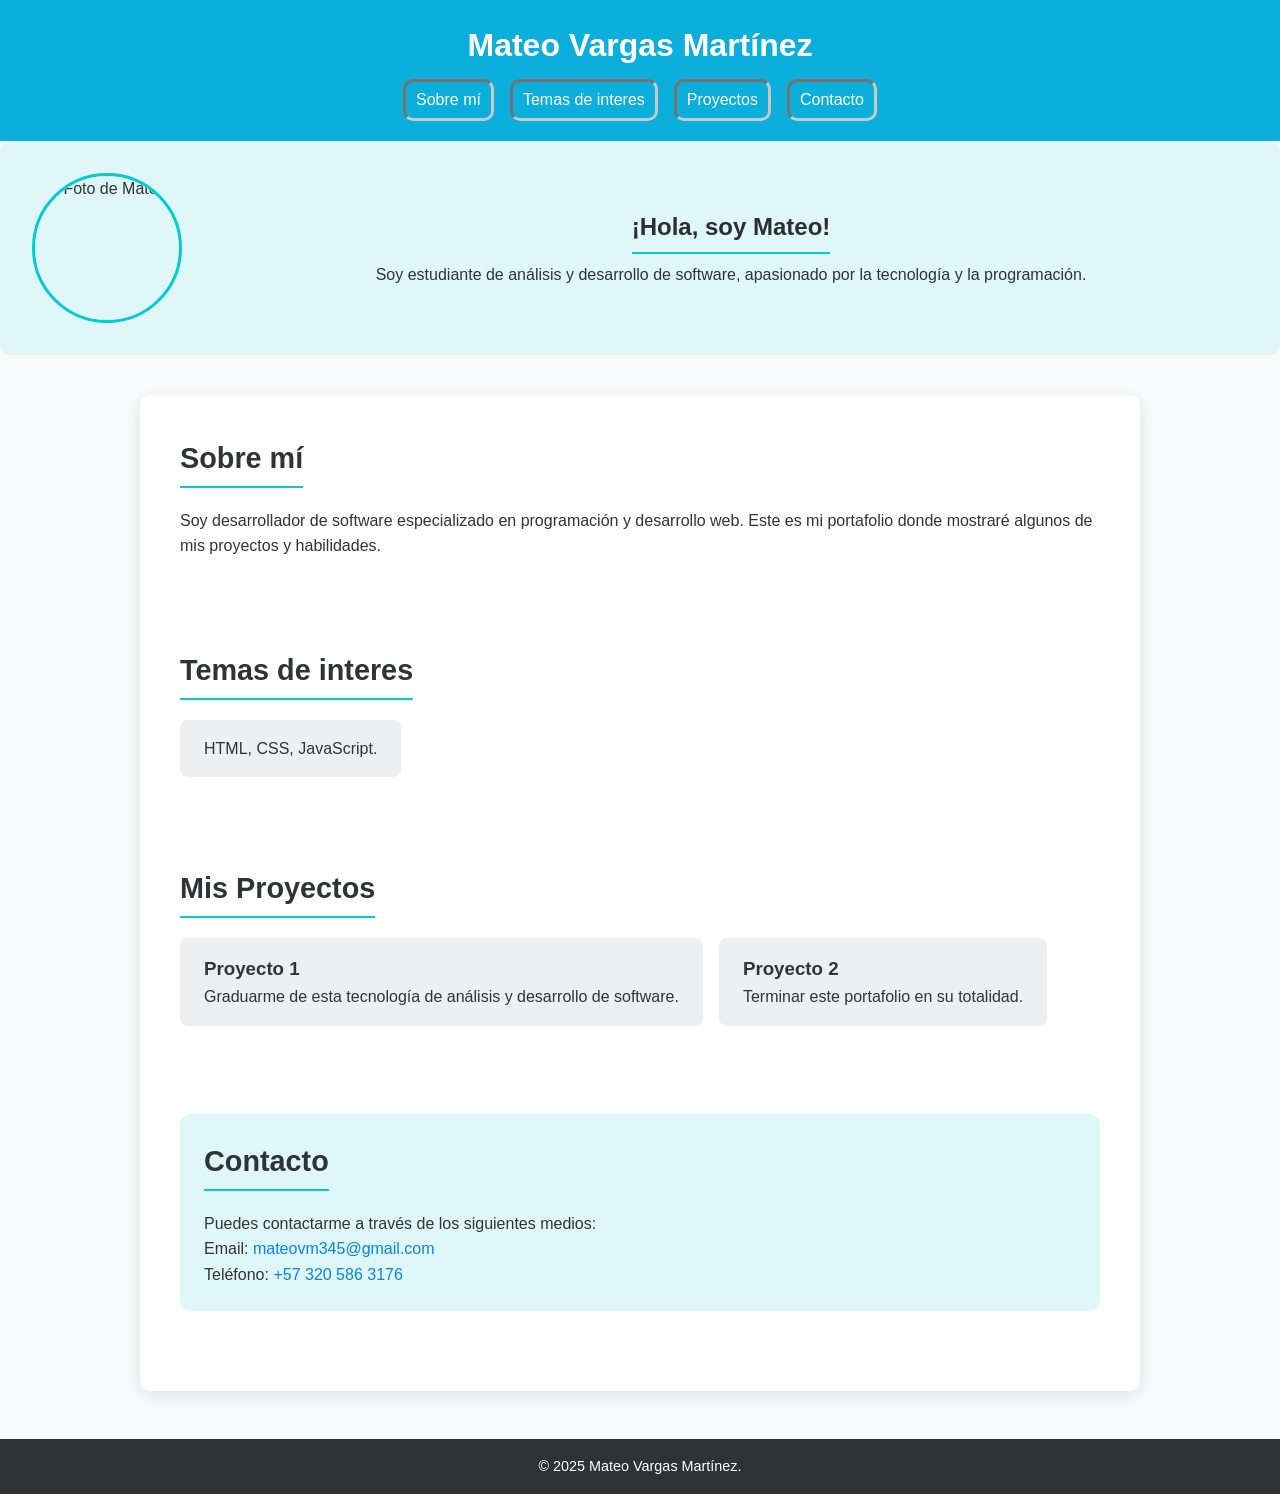
==== index.html @ a276bc29 "Se reconfigura el proyecto" ====
<!DOCTYPE html>
<html lang="es">
<head>
    <meta charset="UTF-8">
    <meta name="viewport" content="width=device-width, initial-scale=1.0">
    <title>Portafolio | Mateo Vargas Martínez</title>
    <link rel="stylesheet" href="src/css/styles18.css">
</head>
<body>
    <header>
        <h1> Mateo Vargas Martínez</h1>
        <nav>
            <a href="#sobre-mi">Sobre mí</a>
            <a href="#Temas-de-interes">Temas de interes</a>
            <a href="#proyectos">Proyectos</a>
            <a href="#contacto">Contacto</a>
        </nav>
    </header>

  
    <section class="presentacion">
        <img src="tu-foto.jpg" alt="Foto de Mateo" />
        <div class="texto">
            <h2>¡Hola, soy Mateo!</h2>
            <p>Soy estudiante de análisis y desarrollo de software, apasionado por la tecnología y la programación.</p>
        </div>
    </section>

    <main>
        <section id="sobre-mi">
            <h2>Sobre mí</h2>
            <p>Soy desarrollador de software especializado en programación y desarrollo web. Este es mi portafolio donde mostraré algunos de mis proyectos y habilidades.</p>
        </section>

        <section id="Temas de interes">
            <h2>Temas de interes</h2>
            <ul>
                <li>
                    <p>HTML, CSS, JavaScript.</p>
                </li>
            </ul>
        </section>

        <section id="Mis Proyectos">
            <h2>Mis Proyectos</h2>
            <ul>
                <li>
                    <h3>Proyecto 1</h3>
                    <p>Graduarme de esta tecnología de análisis y desarrollo de software.</p>
                </li>
                <li>
                    <h3>Proyecto 2</h3>
                    <p>Terminar este portafolio en su totalidad.</p>
                </li>
            </ul>
        </section>

        <section id="contacto">
            <h2>Contacto</h2>
            <p>Puedes contactarme a través de los siguientes medios:</p>
            <p>Email: <a href="mailto:mateovm345@gmail.com">mateovm345@gmail.com</a></p>
            <p>Teléfono: <a href="tel:+573205863176">+57 320 586 3176</a></p>
        </section>
    </main>

    <footer>
        <p>&copy; 2025 Mateo Vargas Martínez.</p>
    </footer>
</body>
---- src/css/styles18.css ----
* {
  margin: 0;
  padding: 0;
  box-sizing: border-box;
  scroll-behavior: smooth;
}

html {
  font-size: 16px; 
}

body {
  font-family: "Poppins", Arial, sans-serif;
  background-color: #f9fafc;
  color: #333;
  line-height: 1.6;
}

header {
  background-color: #0caedb;
  color: #fff;
  padding: 1.25rem 0; 
  text-align: center;
  position: sticky;
  top: 0;
  z-index: 100;
}

header h1 {
  font-size: 2rem;
  margin-bottom: 0.5rem;
}

nav {
  display: flex;
  justify-content: center;
  flex-wrap: wrap;
  gap: 1rem;
  margin-top: 0.5rem;
}

nav a {
  color: #fff;
  border: 3px inset #c7c7c7;
  border-radius: 10px;
  text-decoration: none;
  font-weight: 500;
  font-size: 1rem;
  transition: color 0.3s ease;
  padding: 5px 10px;
}

nav a:hover {
  color: #00cec9;
}

main {
  width: 90%;
  max-width: 62.5rem; 
  margin: 2.5rem auto; 
  background-color: #fff;
  padding: 2.5rem;
  border-radius: 0.625rem; 
  box-shadow: 0 0.25rem 0.9375rem rgba(0, 0, 0, 0.1);
  display: flex;
  flex-direction: column;
  gap: 3rem;
}

section {
  margin-bottom: 2.5rem;
}

h2 {
  color: #2d3436;
  font-size: 1.8rem;
  border-bottom: 0.125rem solid #06cad1;
  display: inline-block;
  padding-bottom: 0.3rem;
  margin-bottom: 1.25rem;
}


.presentacion {
  display: flex;
  flex-wrap: wrap;
  align-items: center;
  justify-content: center;
  gap: 2rem;
  background-color: #e0f7fa;
  padding: 2rem;
  border-radius: 0.625rem;
  text-align: center;
  transition: transform 0.3s ease;
}

.presentacion img {
  width: 9.375rem;
  height: 9.375rem;
  border-radius: 50%;
  object-fit: cover;
  border: 3px solid #06cad1;
}

.presentacion .texto {
  flex: 1 1 18.75rem; 
  text-align: center;
}

.presentacion h2 {
  font-size: 1.5rem;
  color: #2c2e30;
  margin-bottom: 0.5rem;
justify-content: center;
}

.presentacion p {
  font-size: 1rem;
  color: #2d3436;
}


.flex-container {
  display: flex;
  flex-wrap: wrap;
  justify-content: center;
  gap: 1.5rem;
}

.flex-item {
  background-color: #ecf0f1;
  padding: 1.25rem;
  border-radius: 0.5rem;
  flex: 1 1 15.625rem; 
  box-shadow: 0 0.125rem 0.3125rem rgba(0, 0, 0, 0.05);
  transition: transform 0.3s ease, box-shadow 0.3s ease;
}

.flex-item:hover {
  transform: translateY(-0.3rem);
  box-shadow: 0 0.25rem 0.75rem rgba(0, 0, 0, 0.15);
}

.flex-item h3 {
  color: #0984e3;
  margin-bottom: 0.625rem;
  font-size: 1.2rem;
}

.flex-item a {
  display: inline-block;
  background-color: #0984e3;
  color: #fff;
  padding: 0.5rem 1rem;
  border-radius: 0.3125rem;
  text-decoration: none;
  transition: background-color 0.3s ease;
  font-size: 0.95rem;
}

.flex-item a:hover {
  background-color: #74b9ff;
}

ul {
  list-style: none;
  display: flex;
  flex-wrap: wrap;
  gap: 1rem;
}

li {
  background-color: #ecf0f1;
  padding: 1rem 1.5rem;
  border-radius: 0.5rem;
  transition: transform 0.3s ease, box-shadow 0.3s ease;
}

li:hover {
  transform: translateY(-0.25rem);
  box-shadow: 0 0.1875rem 0.625rem rgba(0, 0, 0, 0.1);
}

#contacto {
  background-color: #e0f7fa;
  padding: 1.5rem;
  border-radius: 0.625rem;
  font-size: 1rem;
}

#contacto a {
  color: #0984e3;
  text-decoration: none;
}

#contacto a:hover {
  text-decoration: underline;
}

footer {
  background-color: #2d3436;
  color: #fff;
  text-align: center;
  padding: 1rem 0;
  font-size: 0.9rem;
  margin-top: 3rem;
}


@media (max-width: 48rem) { 
  header h1 {
    font-size: 1.5rem;
  }

  nav {
    flex-direction: column;
  }

  main {
    padding: 1.5rem;
  }

  h2 {
    font-size: 1.5rem;
  }

  .presentacion {
    flex-direction: column;
    text-align: center;
  }

  .flex-container {
    flex-direction: column;
  }
}
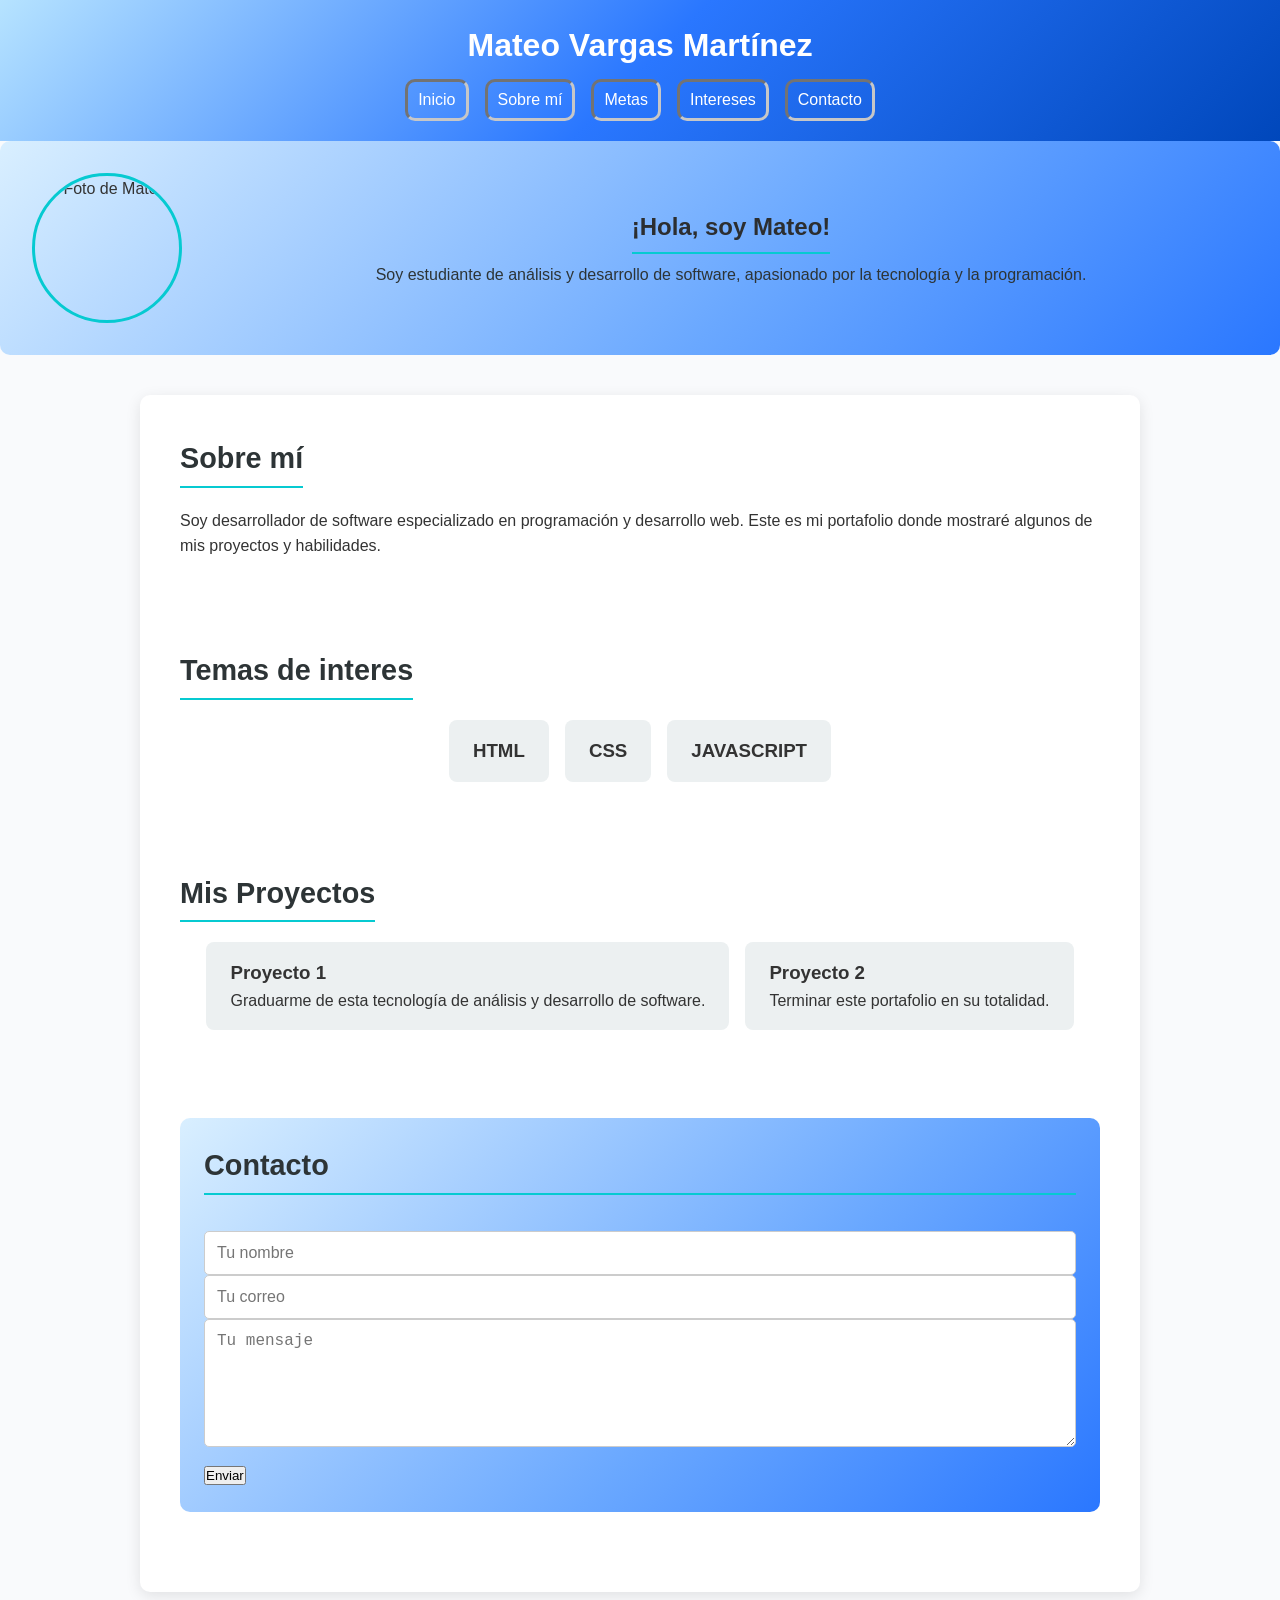
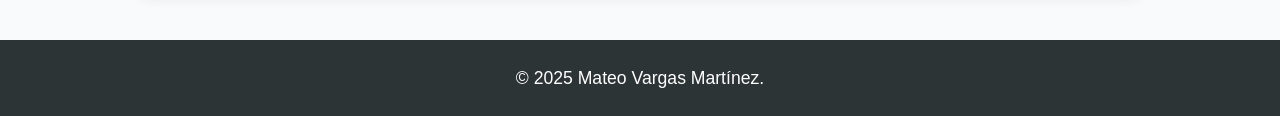
==== commit 4eaa8039: "repositorio" ====
--- a/index.html
+++ b/index.html
@@ -4,17 +4,22 @@
     <meta charset="UTF-8">
     <meta name="viewport" content="width=device-width, initial-scale=1.0">
     <title>Portafolio | Mateo Vargas Martínez</title>
-    <link rel="stylesheet" href="src/css/styles18.css">
+    <link rel="stylesheet" href="src/css/styles.css">
 </head>
 <body>
     <header>
         <h1> Mateo Vargas Martínez</h1>
         <nav>
-            <a href="#sobre-mi">Sobre mí</a>
-            <a href="#Temas-de-interes">Temas de interes</a>
-            <a href="#proyectos">Proyectos</a>
-            <a href="#contacto">Contacto</a>
-        </nav>
+    <input type="checkbox" id="menu-toggle">
+    <label for="menu-toggle" class="hamburger">☰</label>
+    <div class="nav-links">
+      <a href="#inicio">Inicio</a>
+      <a href="#sobre">Sobre mí</a>
+      <a href="#metas">Metas</a>
+      <a href="#intereses">Intereses</a>
+      <a href="#contacto">Contacto</a>
+    </div>
+  </nav>
     </header>
 
   
@@ -36,7 +41,13 @@
             <h2>Temas de interes</h2>
             <ul>
                 <li>
-                    <p>HTML, CSS, JavaScript.</p>
+                    <h3>HTML</h3>
+                </li>
+                <li>
+                    <h3>CSS</h3>
+                </li>
+                <li>
+                    <h3>JAVASCRIPT</h3>
                 </li>
             </ul>
         </section>
@@ -55,15 +66,20 @@
             </ul>
         </section>
 
-        <section id="contacto">
-            <h2>Contacto</h2>
-            <p>Puedes contactarme a través de los siguientes medios:</p>
-            <p>Email: <a href="mailto:mateovm345@gmail.com">mateovm345@gmail.com</a></p>
-            <p>Teléfono: <a href="tel:+573205863176">+57 320 586 3176</a></p>
-        </section>
+       <section id="contacto">
+    <h2>Contacto</h2>
+    <form onsubmit="event.preventDefault(); alert('Mensaje enviado');">
+      <input type="text" placeholder="Tu nombre" required />
+      <input type="email" placeholder="Tu correo" required />
+      <textarea rows="4" placeholder="Tu mensaje" required></textarea>
+      <button type="submit">Enviar</button>
+    </form>
+  </section>
     </main>
 
     <footer>
         <p>&copy; 2025 Mateo Vargas Martínez.</p>
     </footer>
+
+    <script src="src/js/main.js"></script>
 </body>
--- a/src/css/styles.css
+++ b/src/css/styles.css
@@ -0,0 +1,394 @@
+* {
+  margin: 0;
+  padding: 0;
+  box-sizing: border-box;
+  scroll-behavior: smooth;
+}
+
+html { 
+  font-size: 16px;
+}
+
+body {
+  font-family: "Poppins", Arial, sans-serif;
+  background-color: #f9fafc;
+  color: #333;
+  line-height: 1.6;
+}
+
+header {
+  background: linear-gradient(135deg, #b6e3ff 0%, #2a77ff 50%, #0047bb 100%);
+  color: #fff;
+  padding: 1.25rem 0;
+  text-align: center;
+  position: sticky;
+  top: 0;
+  z-index: 100;
+}
+
+header h1 {
+  font-size: 2rem;
+  margin-bottom: 0.5rem;
+}
+
+nav {
+  display: flex;
+  justify-content: center;
+  flex-wrap: wrap;
+  gap: 1rem;
+  margin-top: 0.5rem;
+}
+
+nav a {
+  color: #fff;
+  border: 3px inset #c7c7c7;
+  border-radius: 10px;
+  text-decoration: none;
+  font-weight: 500;
+  font-size: 1rem;
+  padding: 5px 10px;
+  transition: transform 0.3s ease, box-shadow 0.3s ease, color 0.3s ease;
+}
+
+nav a:hover {
+  color: #00cec9;
+  transform: translateY(-5px);
+  box-shadow: 0px 6px 12px rgba(0, 0, 0, 0.25);
+}
+
+main {
+  width: 90%;
+  max-width: 62.5rem;
+  margin: 2.5rem auto;
+  background-color: #fff;
+  padding: 2.5rem;
+  border-radius: 0.625rem;
+  box-shadow: 0 0.25rem 0.9375rem rgba(0, 0, 0, 0.1);
+  display: flex;
+  flex-direction: column;
+  gap: 3rem;
+}
+
+section {
+  margin-bottom: 2.5rem;
+}
+
+h2 {
+  color: #2d3436;
+  font-size: 1.8rem;
+  border-bottom: 0.125rem solid #06cad1;
+  display: inline-block;
+  padding-bottom: 0.3rem;
+  margin-bottom: 1.25rem;
+}
+
+.presentacion {
+  display: flex;
+  flex-wrap: wrap;
+  align-items: center;
+  justify-content: center;
+  gap: 2rem;
+  background: linear-gradient(135deg, #d9efff 0%, #6aa8ff 60%, #2a77ff 100%);
+  padding: 2rem;
+  border-radius: 0.625rem;
+  text-align: center;
+  transition: transform 0.3s ease;
+}
+
+.presentacion img {
+  width: 9.375rem;
+  height: 9.375rem;
+  border-radius: 50%;
+  object-fit: cover;
+  border: 3px solid #06cad1;
+}
+
+.presentacion .texto {
+  flex: 1 1 18.75rem;
+  text-align: center;
+}
+
+.presentacion h2 {
+  font-size: 1.5rem;
+  color: #2c2e30;
+  margin-bottom: 0.5rem;
+  justify-content: center;
+}
+
+.presentacion p {
+  font-size: 1rem;
+  color: #2d3436;
+}
+
+.flex-container {
+  display: flex;
+  flex-wrap: wrap;
+  justify-content: center;
+  gap: 1.5rem;
+}
+
+.flex-item {
+  background-color: #ecf0f1;
+  padding: 1.25rem;
+  border-radius: 0.5rem;
+  flex: 1 1 15.625rem;
+  box-shadow: 0 0.125rem 0.3125rem rgba(0, 0, 0, 0.05);
+  transition: transform 0.3s ease, box-shadow 0.3s ease;
+}
+
+.flex-item:hover {
+  transform: translateY(-0.3rem);
+  box-shadow: 0 0.25rem 0.75rem rgba(0, 0, 0, 0.15);
+}
+
+.flex-item h3 {
+  color: #0984e3;
+  margin-bottom: 0.625rem;
+  font-size: 1.2rem;
+}
+
+.flex-item a {
+  display: inline-block;
+  background-color: #0984e3;
+  color: #fff;
+  padding: 0.5rem 1rem;
+  border-radius: 0.3125rem;
+  text-decoration: none;
+  transition: background-color 0.3s ease;
+  font-size: 0.95rem;
+}
+
+.flex-item a:hover {
+  background-color: #74b9ff;
+}
+
+ul {
+  list-style: none;
+  display: flex;
+  flex-wrap: wrap;
+  gap: 1rem;
+  justify-content: center;
+}
+
+li {
+  background-color: #ecf0f1;
+  padding: 1rem 1.5rem;
+  border-radius: 0.5rem;
+  transition: transform 0.3s ease, box-shadow 0.3s ease;
+}
+
+li:hover {
+  transform: translateY(-0.25rem);
+  box-shadow: 0 0.1875rem 0.625rem rgba(0, 0, 0, 0.1);
+}
+
+
+
+#contacto {
+  background: linear-gradient(135deg, #d9efff 0%, #6aa8ff 60%, #2a77ff 100%);
+  padding: 1.5rem;
+  border-radius: 0.625rem;
+  font-size: 1rem;
+  display: flex;
+  flex-direction: column;
+  gap: 1rem;
+}
+
+.contacto-inputs {
+  display: flex;
+  gap: 1rem; 
+}
+
+#contacto input[type="text"],
+#contacto input[type="email"],
+#contacto textarea {
+  width: 100%;
+  padding: 0.75rem;
+  margin-bottom: 0.5rem;
+  border: 1px solid #ccc;
+  border-radius: 5px;
+  font-size: 1rem;
+  outline: none;
+  transition: border-color 0.3s ease, box-shadow 0.3s ease;
+}
+
+#contacto input[type="text"]:focus,
+#contacto input[type="email"]:focus,
+#contacto textarea:focus {
+  border-color: #0984e3;
+  box-shadow: 0 0 5px rgba(9, 132, 227, 0.5); 
+}
+
+#contacto input[type="text"],
+#contacto input[type="email"] {
+  flex: 1; 
+  margin-bottom: 0; 
+}
+
+#contacto textarea {
+  resize: vertical;
+  min-height: 8rem;
+}
+
+#contacto input[type="submit"] {
+  background-color: #0984e3;
+  color: #fff;
+  border: none;
+  padding: 0.75rem 1.5rem;
+  border-radius: 5px;
+  cursor: pointer;
+  font-size: 1rem;
+  font-weight: 600;
+  transition: background-color 0.3s ease, transform 0.2s ease;
+  align-self: flex-start; 
+  width: auto; 
+}
+
+#contacto input[type="submit"]:hover {
+  background-color: #74b9ff;
+  transform: translateY(-2px);
+}
+
+#contacto a {
+  color: #0984e3;
+  text-decoration: none;
+}
+
+#contacto a:hover {
+  text-decoration: underline;
+}
+
+footer {
+  background-color: #2d3436;
+  color: #fff;
+  text-align: center;
+  padding: 1.5rem 0;
+  font-size: 1.1rem;
+  margin-top: 3rem;
+}
+
+#menu-toggle {
+  display: none;
+}
+
+
+.hamburger {
+  display: none;
+  font-size: 2rem;
+  cursor: pointer;
+  color: white;
+  user-select: none;
+  margin-top: 0.5rem;
+}
+
+
+.nav-links {
+  display: flex;
+  justify-content: center;
+  gap: 1rem;
+  flex-wrap: wrap;
+}
+
+
+@media screen and (max-width: 600px) {
+  .hamburger {
+    display: block; 
+  }
+
+  .nav-links {
+    display: none;        
+    flex-direction: column;
+    gap: 1rem;
+    margin-top: 1rem;
+    text-align: center;
+  }
+
+  #menu-toggle:checked + .hamburger + .nav-links {
+    display: flex;
+  }
+}
+
+@media screen and (max-width: 767px) {
+  header h1 {
+    font-size: 1.5rem;
+  }
+
+  nav a {
+    font-size: 0.9rem;
+    padding: 4px 8px;
+  }
+
+  main {
+    padding: 1.5rem;
+    gap: 2rem;
+  }
+
+  h2 {
+    font-size: 1.5rem;
+  }
+
+  .presentacion {
+    flex-direction: column;
+    padding: 1.5rem;
+  }
+
+  .presentacion img {
+    width: 7.5rem;
+    height: 7.5rem;
+  }
+
+  .presentacion .texto {
+    flex: 1 1 100%;
+  }
+
+  .flex-item {
+    flex: 1 1 100%;
+  }
+
+  ul {
+    flex-direction: column;
+    gap: 0.75rem;
+  }
+  
+  .contacto-inputs {
+    flex-direction: column; 
+  }
+
+  #contacto input[type="submit"] {
+    align-self: stretch; 
+  }
+}
+
+@media screen and (min-width: 768px) and (max-width: 1024px) {
+  header h1 {
+    font-size: 1.75rem;
+  }
+
+  nav a {
+    font-size: 0.95rem;
+    padding: 5px 10px;
+  }
+
+  main {
+    padding: 2rem;
+    gap: 2.5rem;
+  }
+
+  h2 {
+    font-size: 1.6rem;
+  }
+
+  .presentacion {
+    flex-direction: row;
+    padding: 2rem;
+  }
+
+  .presentacion img {
+    width: 8.5rem;
+    height: 8.5rem;
+  }
+
+  .flex-item {
+    flex: 1 1 45%;
+  }
+}
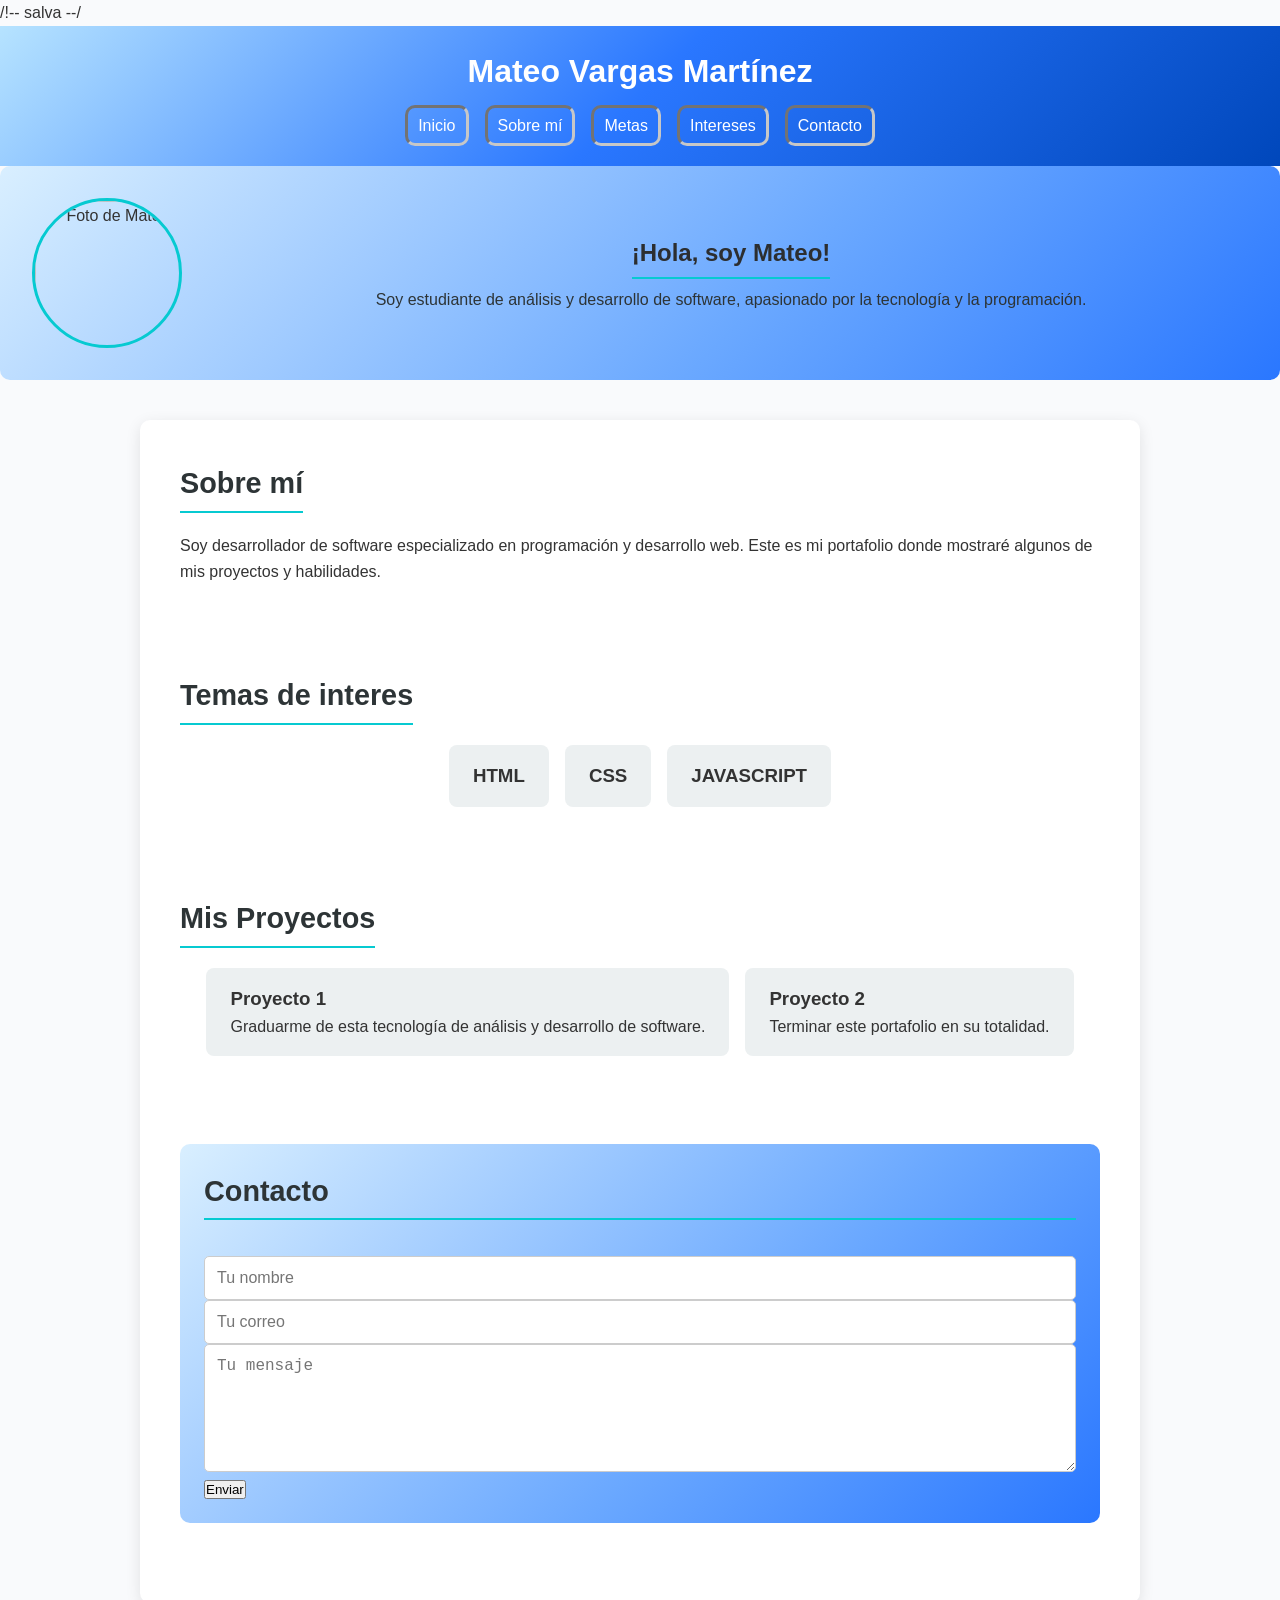
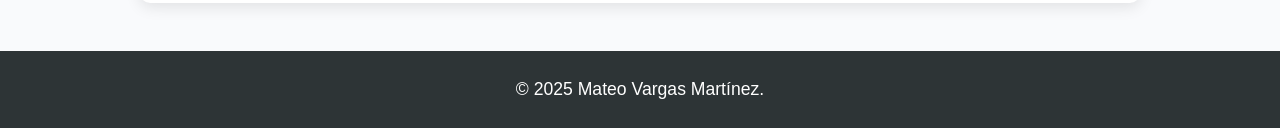
==== commit b80045bf: "guardar prueba" ====
--- a/index.html
+++ b/index.html
@@ -1,3 +1,5 @@
+/!-- salva --/
+
 <!DOCTYPE html>
 <html lang="es">
 <head>
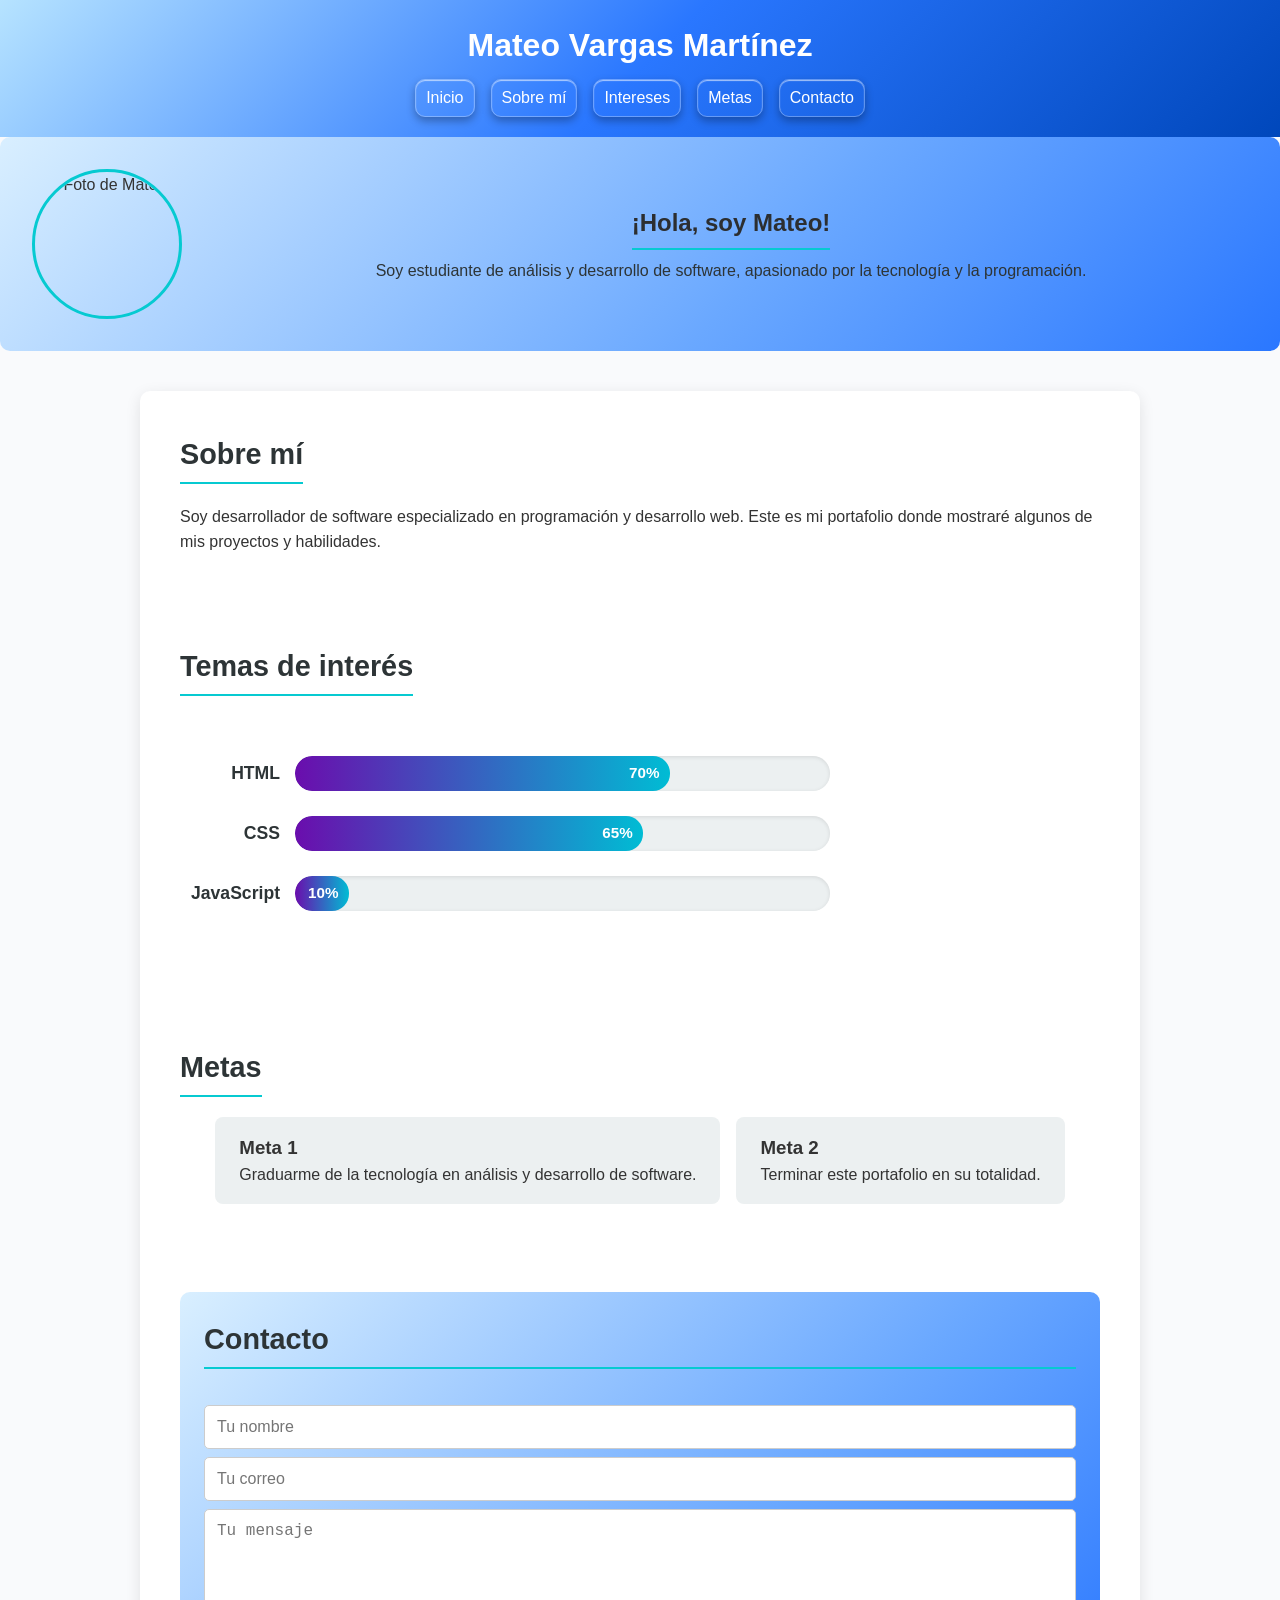
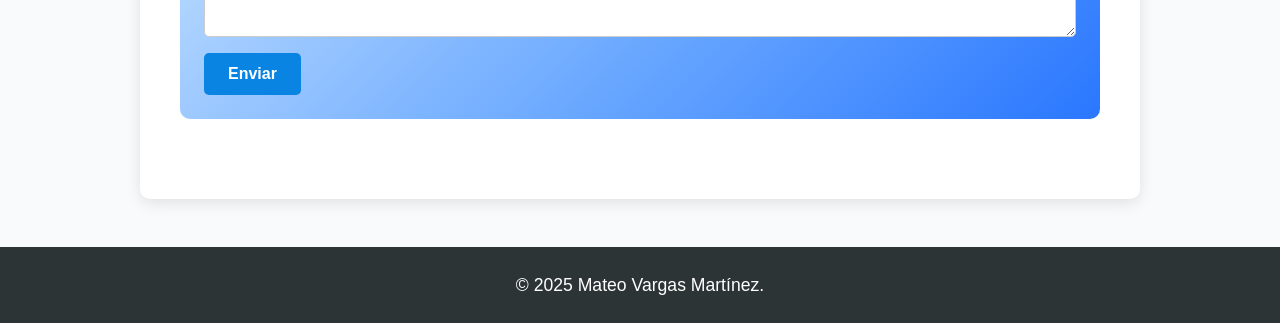
==== commit d2702919: "guardar trabajo 21 noviembre" ====
--- a/index.html
+++ b/index.html
@@ -1,5 +1,3 @@
-/!-- salva --/
-
 <!DOCTYPE html>
 <html lang="es">
 <head>
@@ -7,26 +5,33 @@
     <meta name="viewport" content="width=device-width, initial-scale=1.0">
     <title>Portafolio | Mateo Vargas Martínez</title>
     <link rel="stylesheet" href="src/css/styles.css">
+
+    <style>
+        html {
+            scroll-behavior: smooth;
+        }
+    </style>
 </head>
 <body>
     <header>
-        <h1> Mateo Vargas Martínez</h1>
+        <h1>Mateo Vargas Martínez</h1>
+
         <nav>
-    <input type="checkbox" id="menu-toggle">
-    <label for="menu-toggle" class="hamburger">☰</label>
-    <div class="nav-links">
-      <a href="#inicio">Inicio</a>
-      <a href="#sobre">Sobre mí</a>
-      <a href="#metas">Metas</a>
-      <a href="#intereses">Intereses</a>
-      <a href="#contacto">Contacto</a>
-    </div>
-  </nav>
+            <input type="checkbox" id="menu-toggle">
+            <label for="menu-toggle" class="hamburger">☰</label>
+
+            <div class="nav-links">
+                <a href="#inicio">Inicio</a>
+                <a href="#sobre-mi">Sobre mí</a>
+                <a href="#intereses">Intereses</a>
+                <a href="#proyectos">Metas</a>
+                <a href="#contacto">Contacto</a>
+            </div>
+        </nav>
     </header>
 
-  
-    <section class="presentacion">
-        <img src="tu-foto.jpg" alt="Foto de Mateo" />
+    <section id="inicio" class="presentacion">
+        <img src="tu-foto.jpg" alt="Foto de Mateo">
         <div class="texto">
             <h2>¡Hola, soy Mateo!</h2>
             <p>Soy estudiante de análisis y desarrollo de software, apasionado por la tecnología y la programación.</p>
@@ -36,47 +41,62 @@
     <main>
         <section id="sobre-mi">
             <h2>Sobre mí</h2>
-            <p>Soy desarrollador de software especializado en programación y desarrollo web. Este es mi portafolio donde mostraré algunos de mis proyectos y habilidades.</p>
+            <p>
+                Soy desarrollador de software especializado en programación y desarrollo web.
+                Este es mi portafolio donde mostraré algunos de mis proyectos y habilidades.
+            </p>
         </section>
 
-        <section id="Temas de interes">
-            <h2>Temas de interes</h2>
+        <section id="intereses">
+            <h2>Temas de interés</h2>
+
+            <div class="diagrama-habilidades">
+                <div class="habilidad">
+                    <span class="etiqueta">HTML</span>
+                    <div class="barra-contenedor">
+                        <div class="barra" style="--porcentaje: 70%;">70%</div>
+                    </div>
+                </div>
+
+                <div class="habilidad">
+                    <span class="etiqueta">CSS</span>
+                    <div class="barra-contenedor">
+                        <div class="barra" style="--porcentaje: 65%;">65%</div>
+                    </div>
+                </div>
+
+                <div class="habilidad">
+                    <span class="etiqueta">JavaScript</span>
+                    <div class="barra-contenedor">
+                        <div class="barra" style="--porcentaje: 10%;">10%</div>
+                    </div>
+                </div>
+            </div>
+        </section>
+
+        <section id="proyectos">
+            <h2>Metas</h2>
             <ul>
                 <li>
-                    <h3>HTML</h3>
+                    <h3>Meta 1</h3>
+                    <p>Graduarme de la tecnología en análisis y desarrollo de software.</p>
                 </li>
                 <li>
-                    <h3>CSS</h3>
-                </li>
-                <li>
-                    <h3>JAVASCRIPT</h3>
-                </li>
-            </ul>
-        </section>
-
-        <section id="Mis Proyectos">
-            <h2>Mis Proyectos</h2>
-            <ul>
-                <li>
-                    <h3>Proyecto 1</h3>
-                    <p>Graduarme de esta tecnología de análisis y desarrollo de software.</p>
-                </li>
-                <li>
-                    <h3>Proyecto 2</h3>
+                    <h3>Meta 2</h3>
                     <p>Terminar este portafolio en su totalidad.</p>
                 </li>
             </ul>
         </section>
 
-       <section id="contacto">
-    <h2>Contacto</h2>
-    <form onsubmit="event.preventDefault(); alert('Mensaje enviado');">
-      <input type="text" placeholder="Tu nombre" required />
-      <input type="email" placeholder="Tu correo" required />
-      <textarea rows="4" placeholder="Tu mensaje" required></textarea>
-      <button type="submit">Enviar</button>
-    </form>
-  </section>
+        <section id="contacto">
+            <h2>Contacto</h2>
+            <form onsubmit="event.preventDefault(); alert('Mensaje enviado');">
+                <input type="text" placeholder="Tu nombre" required>
+                <input type="email" placeholder="Tu correo" required>
+                <textarea rows="4" placeholder="Tu mensaje" required></textarea>
+                <button type="submit">Enviar</button>
+            </form>
+        </section>
     </main>
 
     <footer>
@@ -85,3 +105,4 @@
 
     <script src="src/js/main.js"></script>
 </body>
+</html>
--- a/src/css/styles.css
+++ b/src/css/styles.css
@@ -1,394 +1,434 @@
 * {
-  margin: 0;
-  padding: 0;
-  box-sizing: border-box;
-  scroll-behavior: smooth;
-}
-
-html { 
-  font-size: 16px;
+    margin: 0;
+    padding: 0;
+    box-sizing: border-box;
+    scroll-behavior: smooth;
+}
+
+html {
+    font-size: 16px;
 }
 
 body {
-  font-family: "Poppins", Arial, sans-serif;
-  background-color: #f9fafc;
-  color: #333;
-  line-height: 1.6;
+    font-family: "Poppins", Arial, sans-serif;
+    background-color: #f9fafc;
+    color: #333;
+    line-height: 1.6;
 }
 
 header {
-  background: linear-gradient(135deg, #b6e3ff 0%, #2a77ff 50%, #0047bb 100%);
-  color: #fff;
-  padding: 1.25rem 0;
-  text-align: center;
-  position: sticky;
-  top: 0;
-  z-index: 100;
+    background: linear-gradient(135deg, #b6e3ff 0%, #2a77ff 50%, #0047bb 100%);
+    color: #fff;
+    padding: 1.25rem 0;
+    text-align: center;
+    position: sticky;
+    top: 0;
+    z-index: 100;
 }
 
 header h1 {
-  font-size: 2rem;
-  margin-bottom: 0.5rem;
+    font-size: 2rem;
+    margin-bottom: 0.5rem;
 }
 
 nav {
-  display: flex;
-  justify-content: center;
-  flex-wrap: wrap;
-  gap: 1rem;
-  margin-top: 0.5rem;
-}
-
+    display: flex;
+    justify-content: center;
+    flex-wrap: wrap;
+    gap: 1rem;
+    margin-top: 0.5rem;
+}
+
+/* 🚀 CAMBIO: Aumentar el relieve y brillo de los botones */
 nav a {
-  color: #fff;
-  border: 3px inset #c7c7c7;
-  border-radius: 10px;
-  text-decoration: none;
-  font-weight: 500;
-  font-size: 1rem;
-  padding: 5px 10px;
-  transition: transform 0.3s ease, box-shadow 0.3s ease, color 0.3s ease;
-}
-
+    color: #fff;
+    border: 1px solid rgba(255, 255, 255, 0.3);
+    box-shadow: 0 4px 8px rgba(0, 0, 0, 0.3),
+                inset 0 1px 1px rgba(255, 255, 255, 0.6);
+    border-radius: 10px;
+    text-decoration: none;
+    font-weight: 500;
+    font-size: 1rem;
+    padding: 5px 10px;
+    transition: transform 0.3s ease, box-shadow 0.3s ease, color 0.3s ease;
+}
+
+/* 🚀 CAMBIO: Mejorar el efecto al pasar el cursor */
 nav a:hover {
-  color: #00cec9;
-  transform: translateY(-5px);
-  box-shadow: 0px 6px 12px rgba(0, 0, 0, 0.25);
+    color: #b6e3ff;
+    transform: translateY(-7px);
+    box-shadow: 0px 8px 16px rgba(0, 0, 0, 0.4),
+                inset 0 1px 1px rgba(255, 255, 255, 0.8);
 }
 
 main {
-  width: 90%;
-  max-width: 62.5rem;
-  margin: 2.5rem auto;
-  background-color: #fff;
-  padding: 2.5rem;
-  border-radius: 0.625rem;
-  box-shadow: 0 0.25rem 0.9375rem rgba(0, 0, 0, 0.1);
-  display: flex;
-  flex-direction: column;
-  gap: 3rem;
+    width: 90%;
+    max-width: 62.5rem;
+    margin: 2.5rem auto;
+    background-color: #fff;
+    padding: 2.5rem;
+    border-radius: 0.625rem;
+    box-shadow: 0 0.25rem 0.9375rem rgba(0, 0, 0, 0.1);
+    display: flex;
+    flex-direction: column;
+    gap: 3rem;
 }
 
 section {
-  margin-bottom: 2.5rem;
+    margin-bottom: 2.5rem;
+    scroll-margin-top: 170px;
 }
 
 h2 {
-  color: #2d3436;
-  font-size: 1.8rem;
-  border-bottom: 0.125rem solid #06cad1;
-  display: inline-block;
-  padding-bottom: 0.3rem;
-  margin-bottom: 1.25rem;
+    color: #2d3436;
+    font-size: 1.8rem;
+    border-bottom: 0.125rem solid #06cad1;
+    display: inline-block;
+    padding-bottom: 0.3rem;
+    margin-bottom: 1.25rem;
 }
 
 .presentacion {
-  display: flex;
-  flex-wrap: wrap;
-  align-items: center;
-  justify-content: center;
-  gap: 2rem;
-  background: linear-gradient(135deg, #d9efff 0%, #6aa8ff 60%, #2a77ff 100%);
-  padding: 2rem;
-  border-radius: 0.625rem;
-  text-align: center;
-  transition: transform 0.3s ease;
+    display: flex;
+    flex-wrap: wrap;
+    align-items: center;
+    justify-content: center;
+    gap: 2rem;
+    background: linear-gradient(135deg, #d9efff 0%, #6aa8ff 60%, #2a77ff 100%);
+    padding: 2rem;
+    border-radius: 0.625rem;
+    text-align: center;
+    transition: transform 0.3s ease;
 }
 
 .presentacion img {
-  width: 9.375rem;
-  height: 9.375rem;
-  border-radius: 50%;
-  object-fit: cover;
-  border: 3px solid #06cad1;
+    width: 9.375rem;
+    height: 9.375rem;
+    border-radius: 50%;
+    object-fit: cover;
+    border: 3px solid #06cad1;
 }
 
 .presentacion .texto {
-  flex: 1 1 18.75rem;
-  text-align: center;
+    flex: 1 1 18.75rem;
+    text-align: center;
 }
 
 .presentacion h2 {
-  font-size: 1.5rem;
-  color: #2c2e30;
-  margin-bottom: 0.5rem;
-  justify-content: center;
+    font-size: 1.5rem;
+    color: #2c2e30;
+    margin-bottom: 0.5rem;
+    justify-content: center;
 }
 
 .presentacion p {
-  font-size: 1rem;
-  color: #2d3436;
+    font-size: 1rem;
+    color: #2d3436;
 }
 
 .flex-container {
-  display: flex;
-  flex-wrap: wrap;
-  justify-content: center;
-  gap: 1.5rem;
+    display: flex;
+    flex-wrap: wrap;
+    justify-content: center;
+    gap: 1.5rem;
 }
 
 .flex-item {
-  background-color: #ecf0f1;
-  padding: 1.25rem;
-  border-radius: 0.5rem;
-  flex: 1 1 15.625rem;
-  box-shadow: 0 0.125rem 0.3125rem rgba(0, 0, 0, 0.05);
-  transition: transform 0.3s ease, box-shadow 0.3s ease;
+    background-color: #ecf0f1;
+    padding: 1.25rem;
+    border-radius: 0.5rem;
+    flex: 1 1 15.625rem;
+    box-shadow: 0 0.125rem 0.3125rem rgba(0, 0, 0, 0.05);
+    transition: transform 0.3s ease, box-shadow 0.3s ease;
 }
 
 .flex-item:hover {
-  transform: translateY(-0.3rem);
-  box-shadow: 0 0.25rem 0.75rem rgba(0, 0, 0, 0.15);
+    transform: translateY(-0.3rem);
+    box-shadow: 0 0.25rem 0.75rem rgba(0, 0, 0, 0.15);
 }
 
 .flex-item h3 {
-  color: #0984e3;
-  margin-bottom: 0.625rem;
-  font-size: 1.2rem;
-}
-
-.flex-item a {
-  display: inline-block;
-  background-color: #0984e3;
-  color: #fff;
-  padding: 0.5rem 1rem;
-  border-radius: 0.3125rem;
-  text-decoration: none;
-  transition: background-color 0.3s ease;
-  font-size: 0.95rem;
-}
-
-.flex-item a:hover {
-  background-color: #74b9ff;
-}
-
+    color: #0984e3;
+    margin-bottom: 0.625rem;
+    font-size: 1.2rem;
+}
+
+/* Lista original */
 ul {
-  list-style: none;
-  display: flex;
-  flex-wrap: wrap;
-  gap: 1rem;
-  justify-content: center;
+    list-style: none;
+    display: flex;
+    flex-wrap: wrap;
+    gap: 1rem;
+    justify-content: center;
 }
 
 li {
-  background-color: #ecf0f1;
-  padding: 1rem 1.5rem;
-  border-radius: 0.5rem;
-  transition: transform 0.3s ease, box-shadow 0.3s ease;
+    background-color: #ecf0f1;
+    padding: 1rem 1.5rem;
+    border-radius: 0.5rem;
+    transition: transform 0.3s ease, box-shadow 0.3s ease;
 }
 
 li:hover {
-  transform: translateY(-0.25rem);
-  box-shadow: 0 0.1875rem 0.625rem rgba(0, 0, 0, 0.1);
-}
-
-
+    transform: translateY(-0.25rem);
+    box-shadow: 0 0.1875rem 0.625rem rgba(0, 0, 0, 0.1);
+}
+
+/* Lista intereses */
+#intereses ul {
+    display: block;
+    gap: 0;
+}
+
+#intereses li {
+    background-color: transparent;
+    padding: 0;
+    box-shadow: none;
+    transition: none;
+}
+
+#intereses li:hover {
+    transform: none;
+    box-shadow: none;
+}
 
 #contacto {
-  background: linear-gradient(135deg, #d9efff 0%, #6aa8ff 60%, #2a77ff 100%);
-  padding: 1.5rem;
-  border-radius: 0.625rem;
-  font-size: 1rem;
-  display: flex;
-  flex-direction: column;
-  gap: 1rem;
+    background: linear-gradient(135deg, #d9efff 0%, #6aa8ff 60%, #2a77ff 100%);
+    padding: 1.5rem;
+    border-radius: 0.625rem;
+    font-size: 1rem;
+    display: flex;
+    flex-direction: column;
+    gap: 1rem;
 }
 
 .contacto-inputs {
-  display: flex;
-  gap: 1rem; 
+    display: flex;
+    gap: 1rem;
 }
 
 #contacto input[type="text"],
 #contacto input[type="email"],
 #contacto textarea {
-  width: 100%;
-  padding: 0.75rem;
-  margin-bottom: 0.5rem;
-  border: 1px solid #ccc;
-  border-radius: 5px;
-  font-size: 1rem;
-  outline: none;
-  transition: border-color 0.3s ease, box-shadow 0.3s ease;
+    width: 100%;
+    padding: 0.75rem;
+    margin-bottom: 0.5rem;
+    border: 1px solid #ccc;
+    border-radius: 5px;
+    font-size: 1rem;
+    outline: none;
+    transition: border-color 0.3s ease, box-shadow 0.3s ease;
 }
 
 #contacto input[type="text"]:focus,
 #contacto input[type="email"]:focus,
 #contacto textarea:focus {
-  border-color: #0984e3;
-  box-shadow: 0 0 5px rgba(9, 132, 227, 0.5); 
-}
-
-#contacto input[type="text"],
-#contacto input[type="email"] {
-  flex: 1; 
-  margin-bottom: 0; 
+    border-color: #0984e3;
+    box-shadow: 0 0 5px rgba(9, 132, 227, 0.5);
 }
 
 #contacto textarea {
-  resize: vertical;
-  min-height: 8rem;
-}
-
-#contacto input[type="submit"] {
-  background-color: #0984e3;
-  color: #fff;
-  border: none;
-  padding: 0.75rem 1.5rem;
-  border-radius: 5px;
-  cursor: pointer;
-  font-size: 1rem;
-  font-weight: 600;
-  transition: background-color 0.3s ease, transform 0.2s ease;
-  align-self: flex-start; 
-  width: auto; 
-}
-
-#contacto input[type="submit"]:hover {
-  background-color: #74b9ff;
-  transform: translateY(-2px);
-}
-
-#contacto a {
-  color: #0984e3;
-  text-decoration: none;
-}
-
-#contacto a:hover {
-  text-decoration: underline;
+    resize: vertical;
+    min-height: 8rem;
+}
+
+#contacto input[type="submit"],
+#contacto button {
+    background-color: #0984e3;
+    color: #fff;
+    border: none;
+    padding: 0.75rem 1.5rem;
+    border-radius: 5px;
+    cursor: pointer;
+    font-size: 1rem;
+    font-weight: 600;
+    transition: background-color 0.3s ease, transform 0.2s ease;
+    width: auto;
+}
+
+#contacto input[type="submit"]:hover,
+#contacto button:hover {
+    background-color: #74b9ff;
+    transform: translateY(-2px);
 }
 
 footer {
-  background-color: #2d3436;
-  color: #fff;
-  text-align: center;
-  padding: 1.5rem 0;
-  font-size: 1.1rem;
-  margin-top: 3rem;
+    background-color: #2d3436;
+    color: #fff;
+    text-align: center;
+    padding: 1.5rem 0;
+    font-size: 1.1rem;
+    margin-top: 3rem;
 }
 
 #menu-toggle {
-  display: none;
-}
-
+    display: none;
+}
 
 .hamburger {
-  display: none;
-  font-size: 2rem;
-  cursor: pointer;
-  color: white;
-  user-select: none;
-  margin-top: 0.5rem;
-}
-
+    display: none;
+    font-size: 2rem;
+    cursor: pointer;
+    color: white;
+    user-select: none;
+    margin-top: 0.5rem;
+}
 
 .nav-links {
-  display: flex;
-  justify-content: center;
-  gap: 1rem;
-  flex-wrap: wrap;
-}
-
+    display: flex;
+    justify-content: center;
+    gap: 1rem;
+    flex-wrap: wrap;
+}
 
 @media screen and (max-width: 600px) {
-  .hamburger {
-    display: block; 
-  }
-
-  .nav-links {
-    display: none;        
-    flex-direction: column;
-    gap: 1rem;
-    margin-top: 1rem;
-    text-align: center;
-  }
-
-  #menu-toggle:checked + .hamburger + .nav-links {
-    display: flex;
-  }
+    .hamburger {
+        display: block;
+    }
+
+    .nav-links {
+        display: none;
+        flex-direction: column;
+        gap: 1rem;
+        margin-top: 1rem;
+        text-align: center;
+    }
+
+    #menu-toggle:checked + .hamburger + .nav-links {
+        display: flex;
+    }
 }
 
 @media screen and (max-width: 767px) {
-  header h1 {
-    font-size: 1.5rem;
-  }
-
-  nav a {
-    font-size: 0.9rem;
-    padding: 4px 8px;
-  }
-
-  main {
-    padding: 1.5rem;
-    gap: 2rem;
-  }
-
-  h2 {
-    font-size: 1.5rem;
-  }
-
-  .presentacion {
-    flex-direction: column;
-    padding: 1.5rem;
-  }
-
-  .presentacion img {
-    width: 7.5rem;
-    height: 7.5rem;
-  }
-
-  .presentacion .texto {
-    flex: 1 1 100%;
-  }
-
-  .flex-item {
-    flex: 1 1 100%;
-  }
-
-  ul {
-    flex-direction: column;
-    gap: 0.75rem;
-  }
-  
-  .contacto-inputs {
-    flex-direction: column; 
-  }
-
-  #contacto input[type="submit"] {
-    align-self: stretch; 
-  }
+    header h1 {
+        font-size: 1.5rem;
+    }
+
+    nav a {
+        font-size: 0.9rem;
+        padding: 4px 8px;
+    }
+
+    main {
+        padding: 1.5rem;
+        gap: 2rem;
+    }
+
+    h2 {
+        font-size: 1.5rem;
+    }
+
+    .presentacion {
+        flex-direction: column;
+        padding: 1.5rem;
+    }
+
+    .presentacion img {
+        width: 7.5rem;
+        height: 7.5rem;
+    }
+
+    ul {
+        flex-direction: column;
+        gap: 0.75rem;
+    }
+
+    .contacto-inputs {
+        flex-direction: column;
+    }
+
+    #contacto input[type="submit"] {
+        width: 100%;
+    }
+
+    .etiqueta {
+        font-size: 0.9rem;
+        min-width: 80px;
+    }
+
+    .barra-contenedor {
+        height: 25px;
+    }
 }
 
 @media screen and (min-width: 768px) and (max-width: 1024px) {
-  header h1 {
-    font-size: 1.75rem;
-  }
-
-  nav a {
+    header h1 {
+        font-size: 1.75rem;
+    }
+
+    nav a {
+        font-size: 0.95rem;
+        padding: 5px 10px;
+    }
+
+    main {
+        padding: 2rem;
+        gap: 2.5rem;
+    }
+
+    .presentacion img {
+        width: 8.5rem;
+        height: 8.5rem;
+    }
+
+    .flex-item {
+        flex: 1 1 45%;
+    }
+}
+
+/* ======================================= */
+/* Estilos diagrama de habilidades */
+.diagrama-habilidades {
+    max-width: 650px;
+    margin: 30px 0 10px 0;
+    padding: 10px 0;
+}
+
+.habilidad {
+    display: flex;
+    align-items: center;
+    margin-bottom: 25px;
+    gap: 15px;
+}
+
+.etiqueta {
+    min-width: 100px;
+    font-weight: 600;
+    color: #2d3436;
+    text-align: right;
+    font-size: 1.1rem;
+}
+
+.barra-contenedor {
+    flex-grow: 1;
+    height: 35px;
+    background-color: #ecf0f1;
+    border-radius: 17px;
+    overflow: hidden;
+    box-shadow: inset 0 1px 4px rgba(0, 0, 0, 0.1);
+}
+
+.barra {
+    width: 0;
+    height: 100%;
+    background: linear-gradient(90deg, #6a0dad 0%, #00bcd4 100%);
+    display: flex;
+    align-items: center;
+    justify-content: flex-end;
+    padding-right: 10px;
+    color: white;
+    font-weight: bold;
     font-size: 0.95rem;
-    padding: 5px 10px;
-  }
-
-  main {
-    padding: 2rem;
-    gap: 2.5rem;
-  }
-
-  h2 {
-    font-size: 1.6rem;
-  }
-
-  .presentacion {
-    flex-direction: row;
-    padding: 2rem;
-  }
-
-  .presentacion img {
-    width: 8.5rem;
-    height: 8.5rem;
-  }
-
-  .flex-item {
-    flex: 1 1 45%;
-  }
-}
+    border-radius: 17px;
+    animation: llenarBarra 1.5s ease-out forwards;
+    animation-delay: 0.2s;
+}
+
+@keyframes llenarBarra {
+    0% {
+        width: 0;
+    }
+    100% {
+        width: var(--porcentaje);
+    }
+}
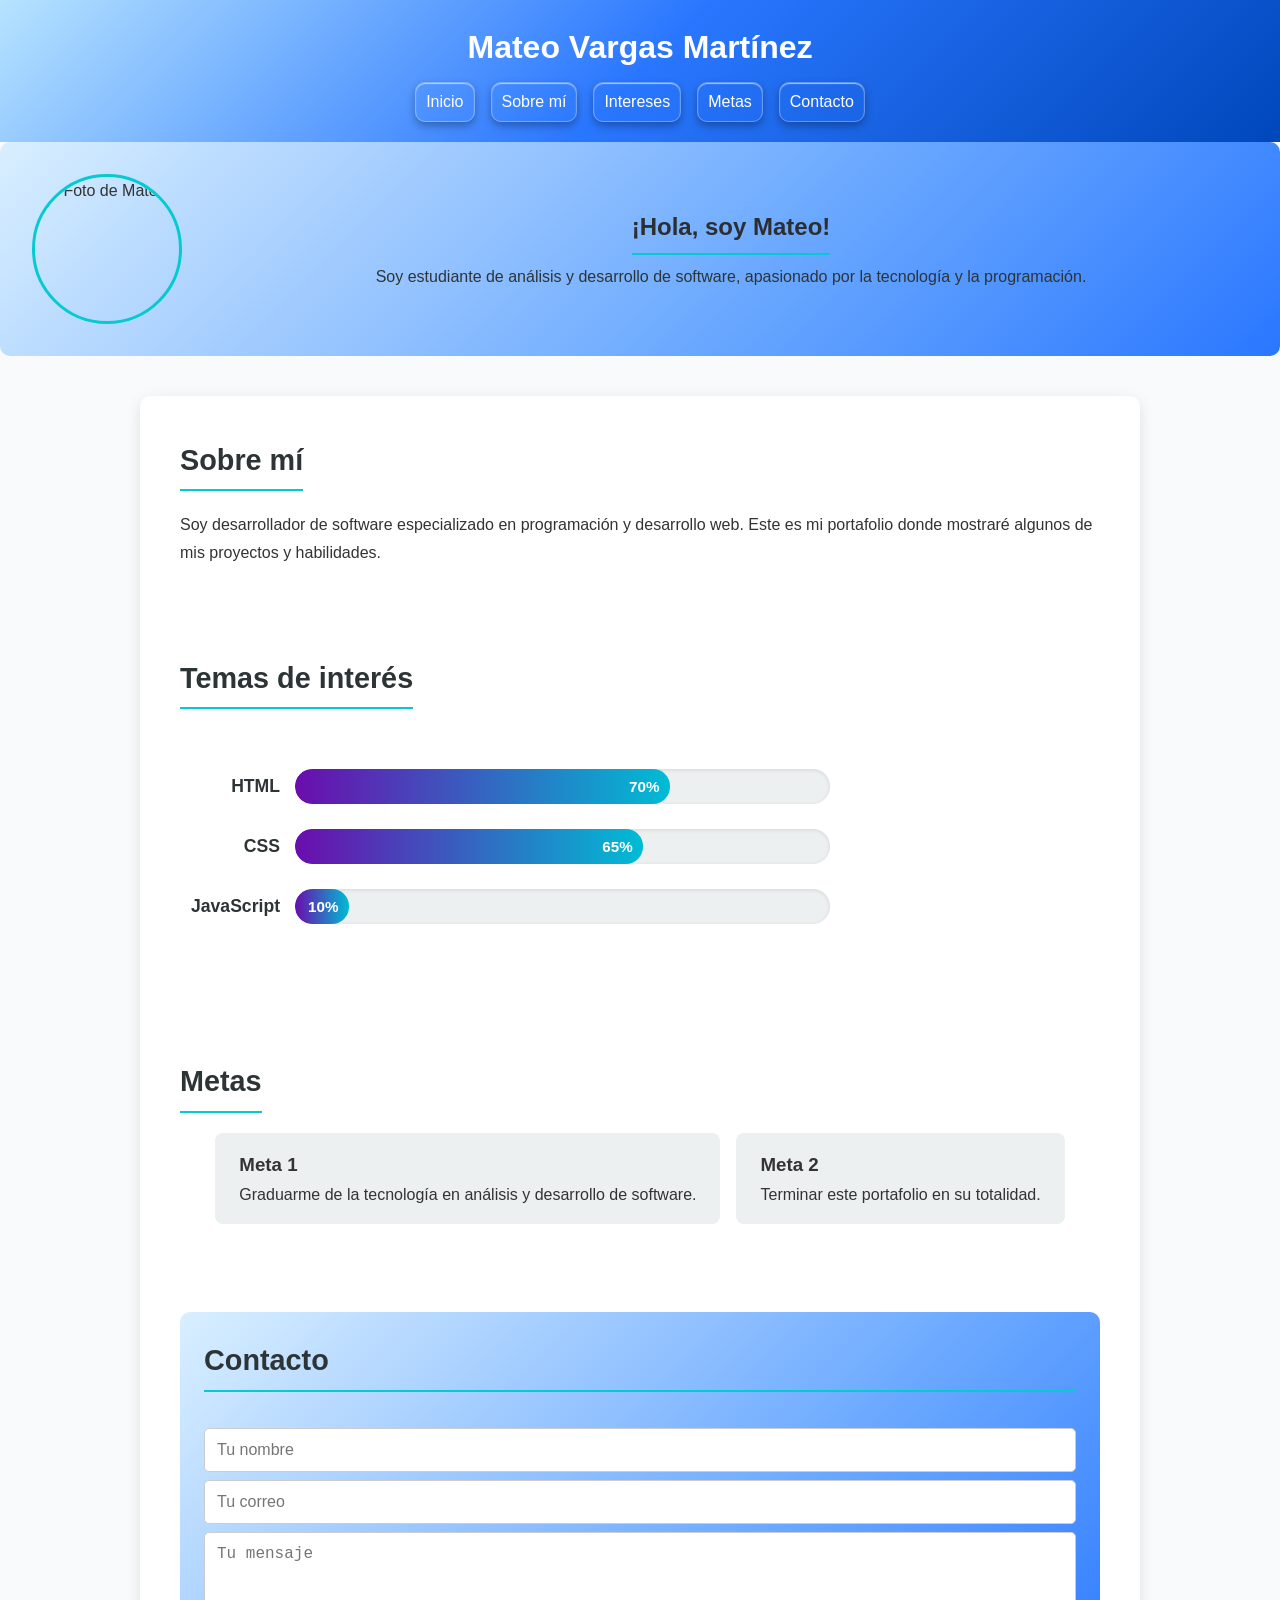
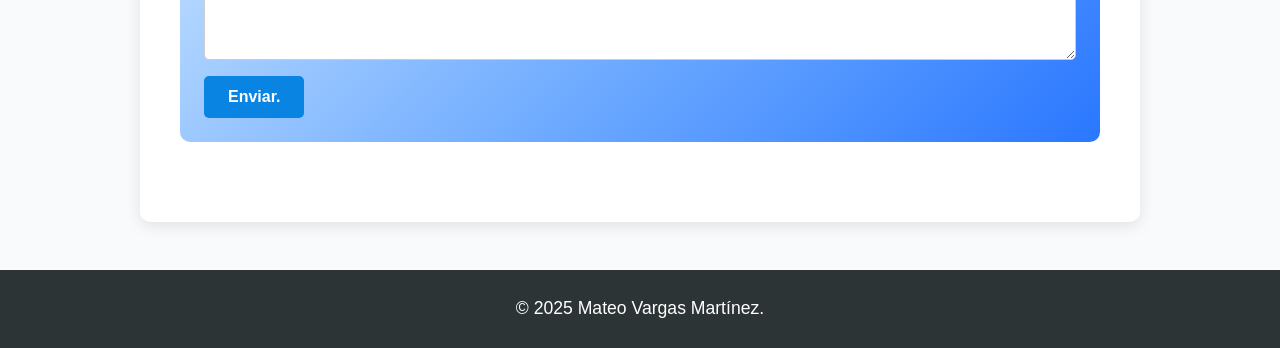
==== commit c05f6e3f: "Actualización" ====
--- a/index.html
+++ b/index.html
@@ -94,7 +94,7 @@
                 <input type="text" placeholder="Tu nombre" required>
                 <input type="email" placeholder="Tu correo" required>
                 <textarea rows="4" placeholder="Tu mensaje" required></textarea>
-                <button type="submit">Enviar</button>
+                <button type="submit">Enviar.</button>
             </form>
         </section>
     </main>
--- a/src/css/styles.css
+++ b/src/css/styles.css
@@ -13,7 +13,7 @@
     font-family: "Poppins", Arial, sans-serif;
     background-color: #f9fafc;
     color: #333;
-    line-height: 1.6;
+    line-height: 1.7;
 }
 
 header {
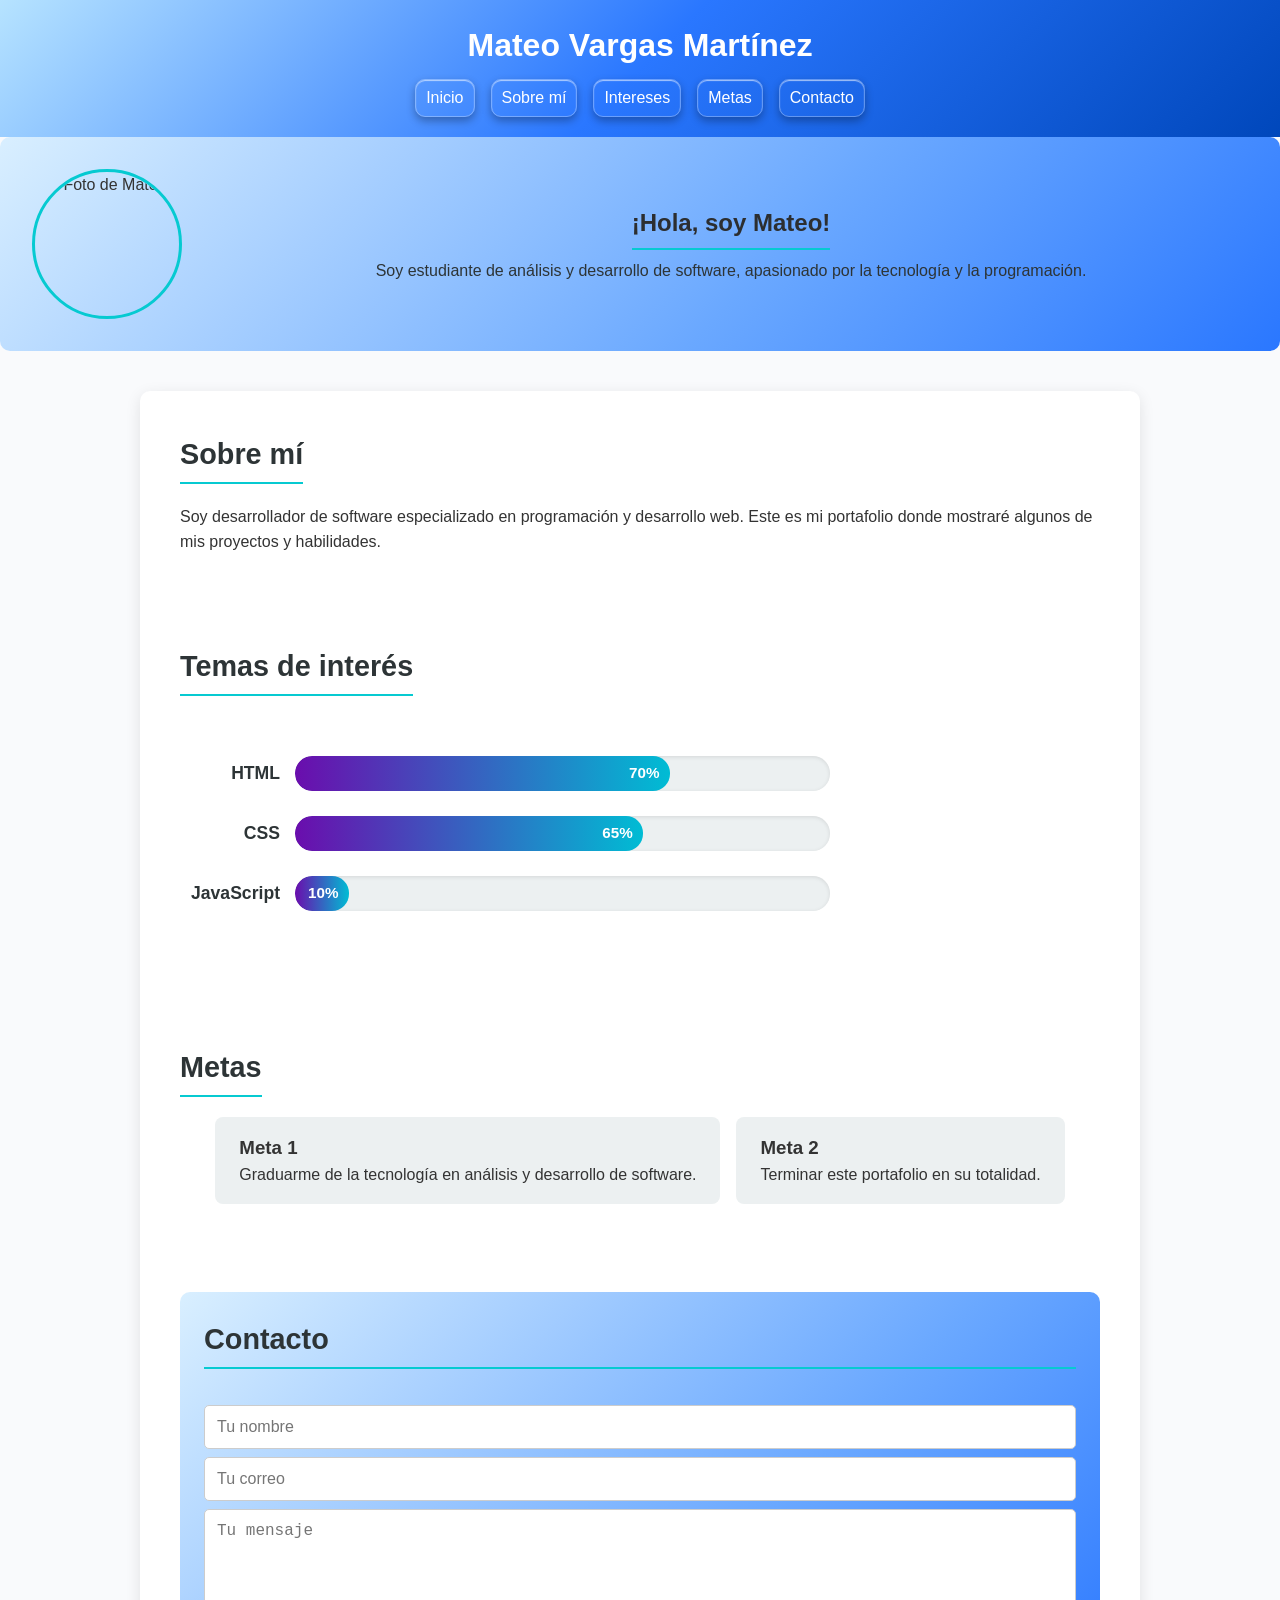
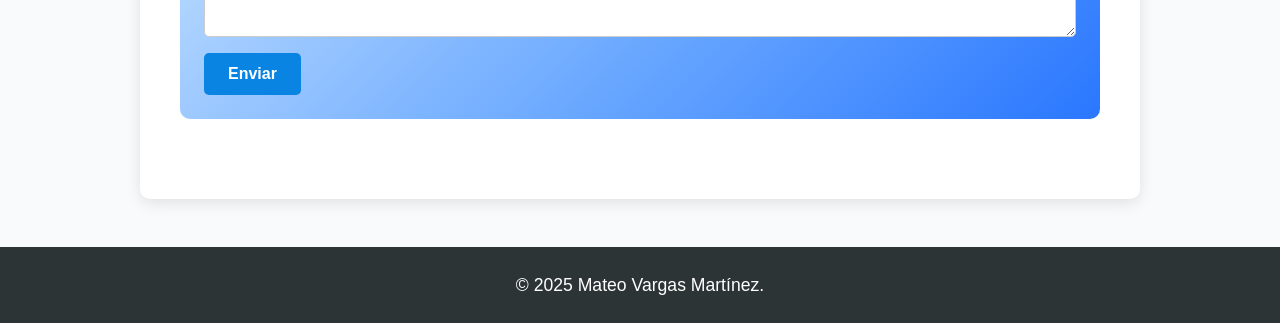
==== commit a748db23: "Actualización 2" ====
--- a/index.html
+++ b/index.html
@@ -94,7 +94,7 @@
                 <input type="text" placeholder="Tu nombre" required>
                 <input type="email" placeholder="Tu correo" required>
                 <textarea rows="4" placeholder="Tu mensaje" required></textarea>
-                <button type="submit">Enviar.</button>
+                <button type="submit">Enviar</button>
             </form>
         </section>
     </main>
--- a/src/css/styles.css
+++ b/src/css/styles.css
@@ -13,7 +13,7 @@
     font-family: "Poppins", Arial, sans-serif;
     background-color: #f9fafc;
     color: #333;
-    line-height: 1.7;
+    line-height: 1.6;
 }
 
 header {
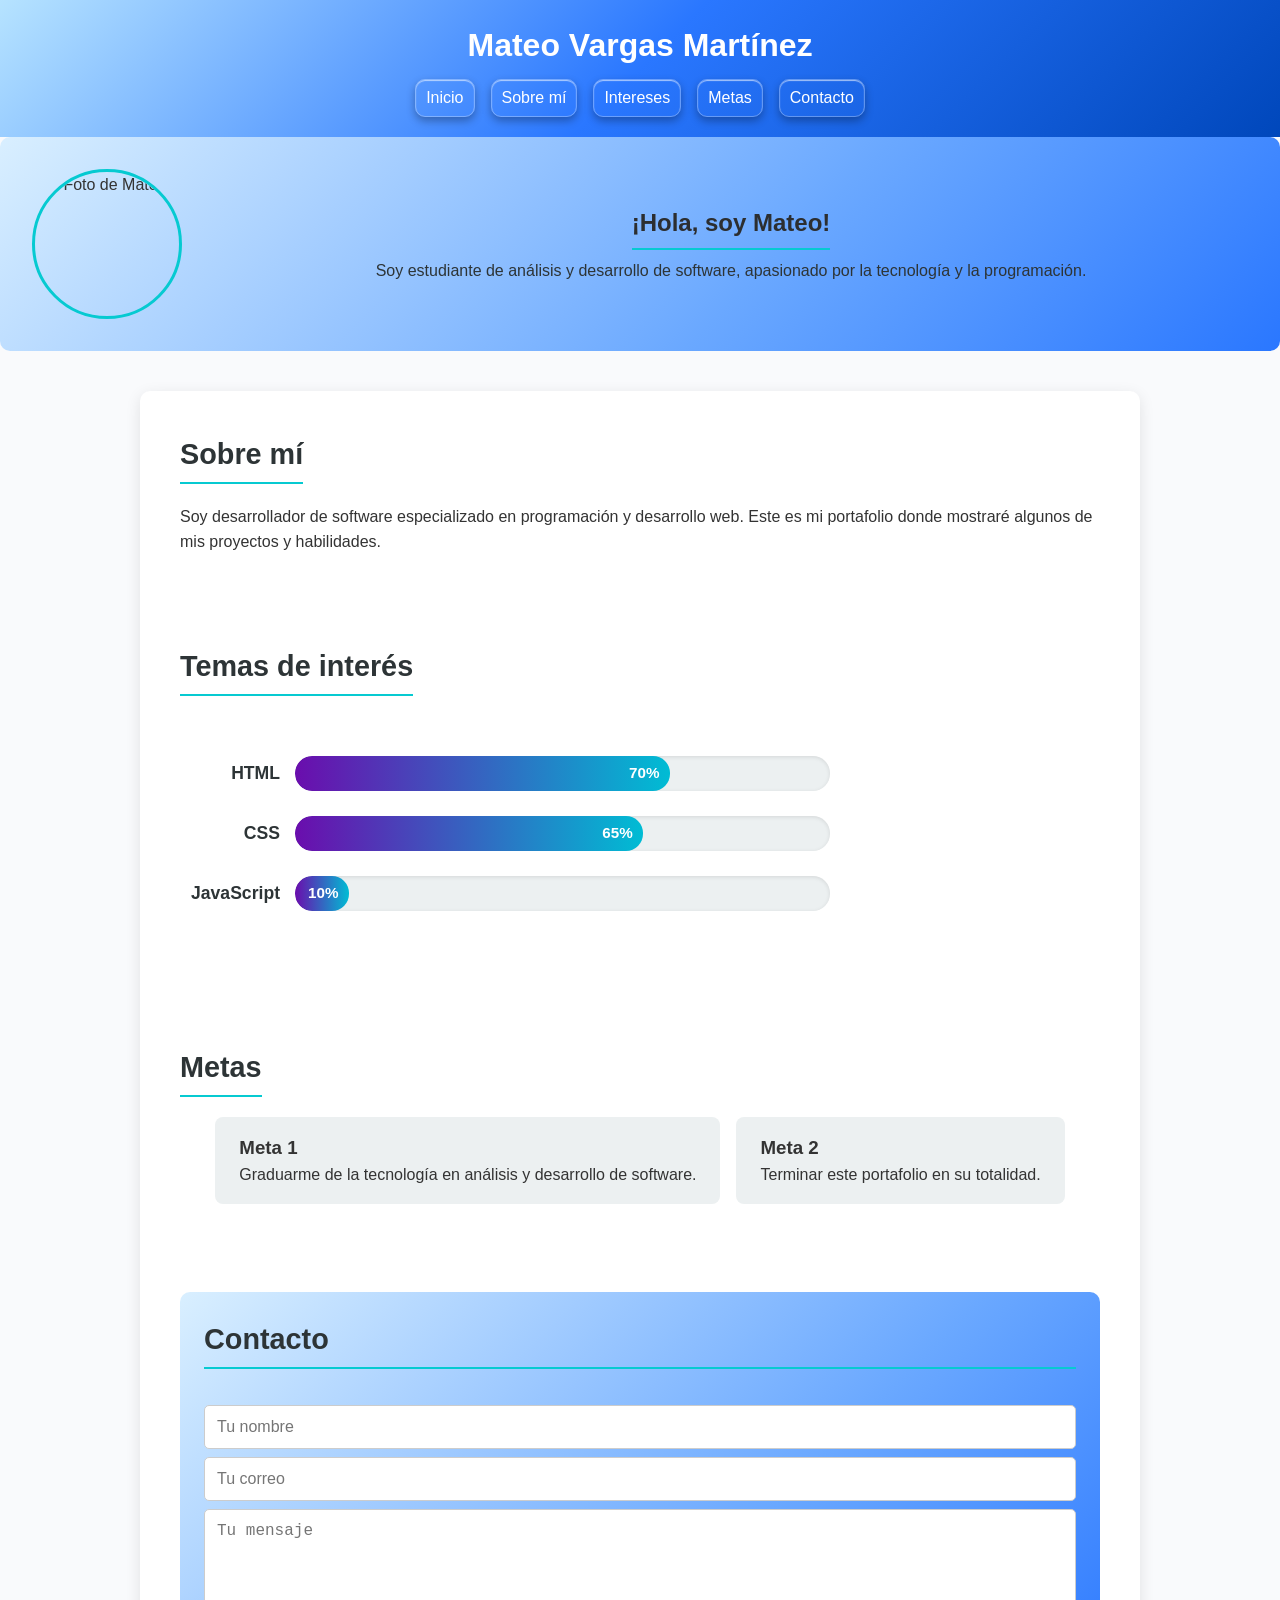
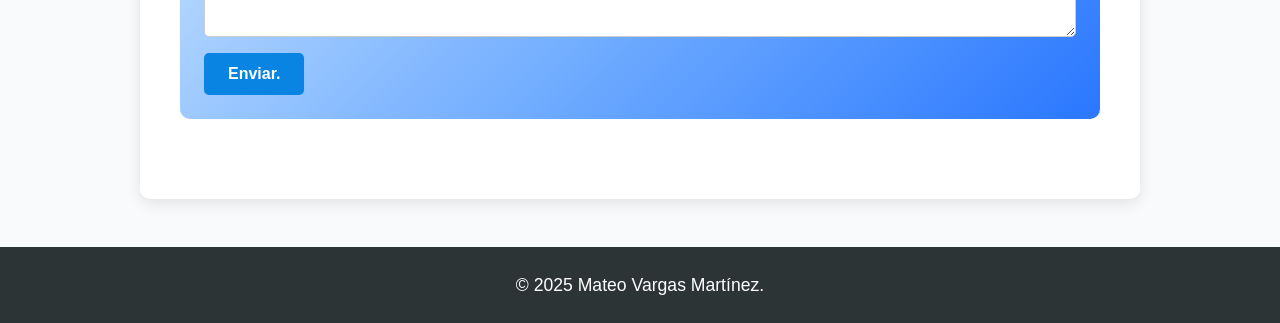
==== commit b06529f6: "Actualización 3" ====
--- a/index.html
+++ b/index.html
@@ -94,7 +94,7 @@
                 <input type="text" placeholder="Tu nombre" required>
                 <input type="email" placeholder="Tu correo" required>
                 <textarea rows="4" placeholder="Tu mensaje" required></textarea>
-                <button type="submit">Enviar</button>
+                <button type="submit">Enviar.</button>
             </form>
         </section>
     </main>
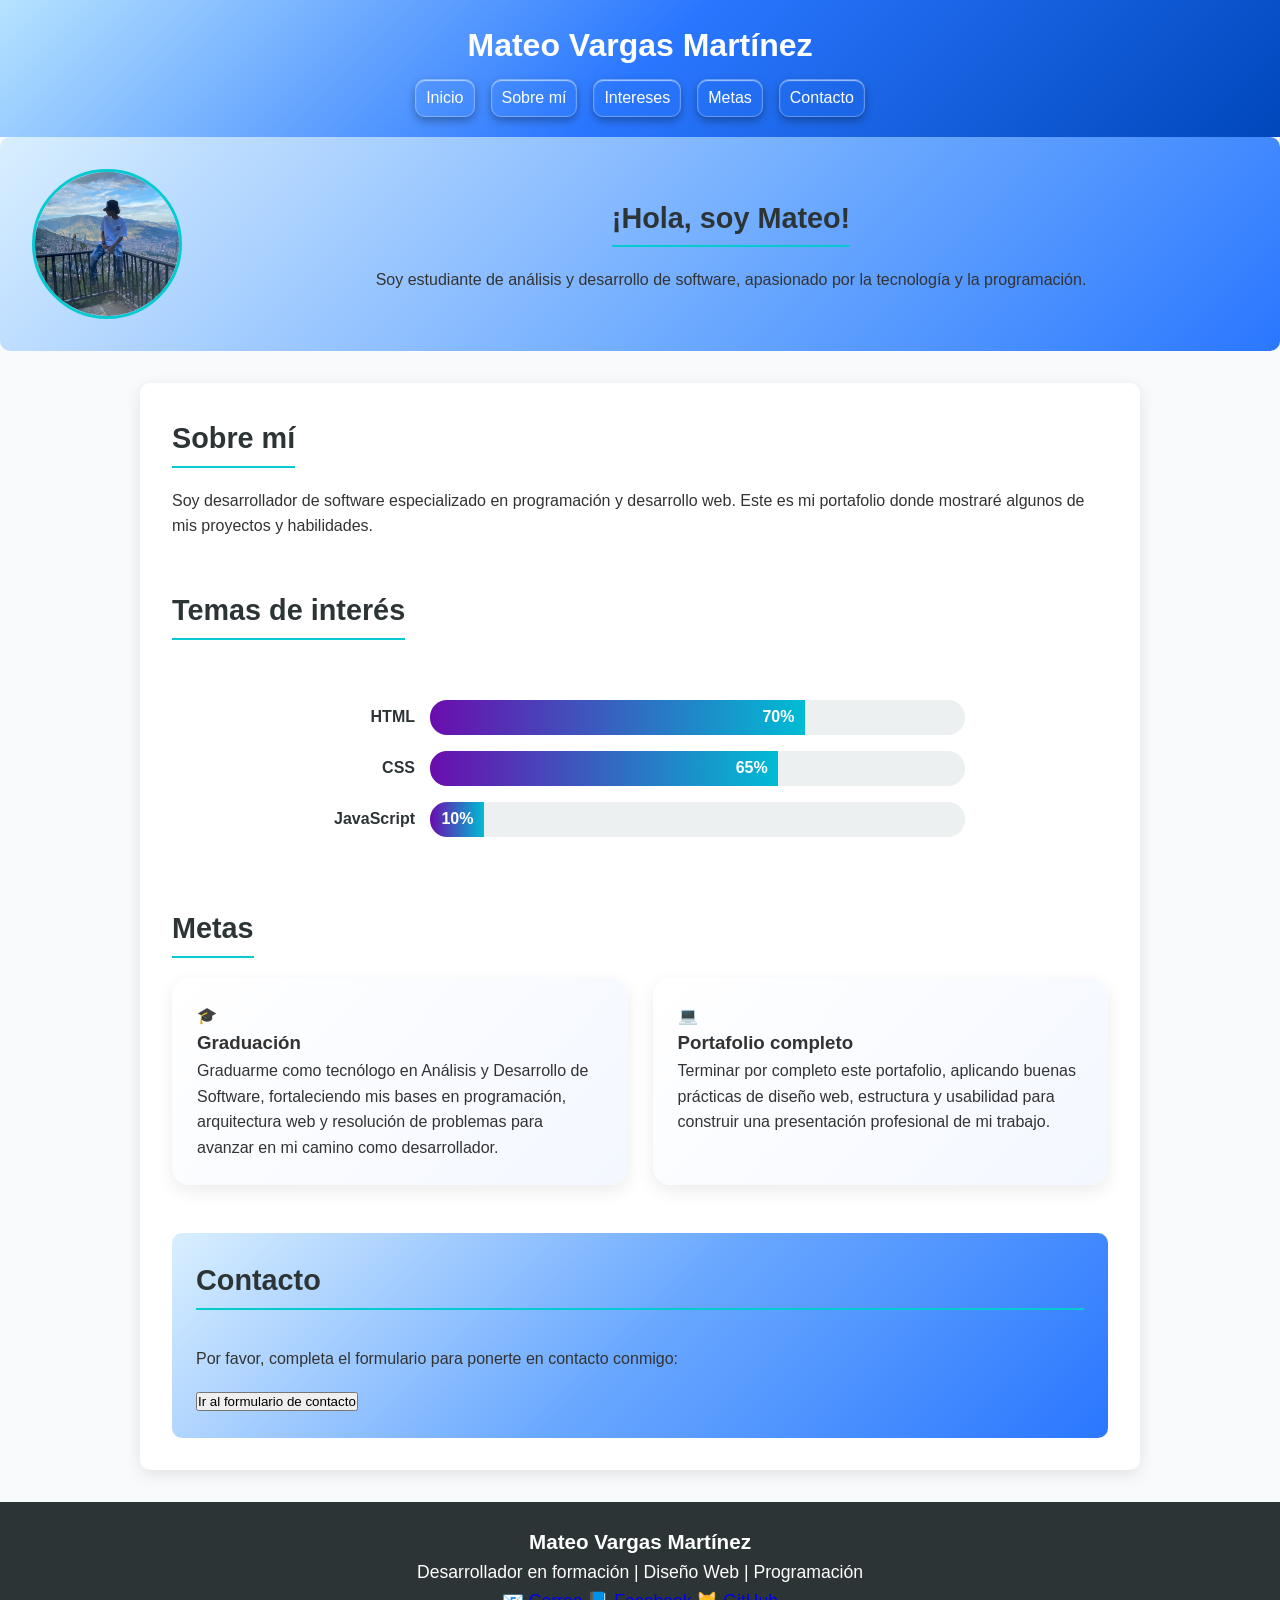
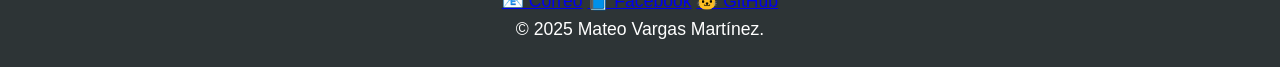
==== commit c5636e1d: "guardar el proyecto terminado" ====
--- a/index.html
+++ b/index.html
@@ -13,25 +13,27 @@
     </style>
 </head>
 <body>
+
     <header>
         <h1>Mateo Vargas Martínez</h1>
 
-        <nav>
-            <input type="checkbox" id="menu-toggle">
-            <label for="menu-toggle" class="hamburger">☰</label>
+        <!-- Toggle del menú -->
+        <input type="checkbox" id="menu-toggle">
+        <label for="menu-toggle" class="hamburger">☰</label>
 
-            <div class="nav-links">
-                <a href="#inicio">Inicio</a>
-                <a href="#sobre-mi">Sobre mí</a>
-                <a href="#intereses">Intereses</a>
-                <a href="#proyectos">Metas</a>
-                <a href="#contacto">Contacto</a>
-            </div>
+        <!-- Menú -->
+        <nav class="nav-links">
+            <a href="#inicio">Inicio</a>
+            <a href="#sobre-mi">Sobre mí</a>
+            <a href="#intereses">Intereses</a>
+            <a href="#proyectos">Metas</a>
+            <a href="#contacto">Contacto</a>
         </nav>
     </header>
 
+    <!-- Presentación -->
     <section id="inicio" class="presentacion">
-        <img src="tu-foto.jpg" alt="Foto de Mateo">
+        <img src="src/img/perfil.jpg" alt="Foto de Mateo" class="foto-perfil">
         <div class="texto">
             <h2>¡Hola, soy Mateo!</h2>
             <p>Soy estudiante de análisis y desarrollo de software, apasionado por la tecnología y la programación.</p>
@@ -39,6 +41,8 @@
     </section>
 
     <main>
+
+        <!-- SOBRE MÍ -->
         <section id="sobre-mi">
             <h2>Sobre mí</h2>
             <p>
@@ -47,6 +51,7 @@
             </p>
         </section>
 
+        <!-- INTERESES -->
         <section id="intereses">
             <h2>Temas de interés</h2>
 
@@ -74,35 +79,59 @@
             </div>
         </section>
 
+        <!-- METAS -->
         <section id="proyectos">
             <h2>Metas</h2>
-            <ul>
-                <li>
-                    <h3>Meta 1</h3>
-                    <p>Graduarme de la tecnología en análisis y desarrollo de software.</p>
-                </li>
-                <li>
-                    <h3>Meta 2</h3>
-                    <p>Terminar este portafolio en su totalidad.</p>
-                </li>
-            </ul>
+
+            <div class="metas-grid">
+                <div class="meta-card">
+                    <div class="meta-icon">🎓</div>
+                    <h3>Graduación</h3>
+                    <p>Graduarme como tecnólogo en Análisis y Desarrollo de Software, fortaleciendo mis bases en programación, arquitectura web y resolución de problemas para avanzar en mi camino como desarrollador.</p>
+                </div>
+
+                <div class="meta-card">
+                    <div class="meta-icon">💻</div>
+                    <h3>Portafolio completo</h3>
+                    <p>Terminar por completo este portafolio, aplicando buenas prácticas de diseño web, estructura y usabilidad para construir una presentación profesional de mi trabajo.</p>
+                </div>
+            </div>
         </section>
 
+        <!-- CONTACTO -->
         <section id="contacto">
             <h2>Contacto</h2>
-            <form onsubmit="event.preventDefault(); alert('Mensaje enviado');">
-                <input type="text" placeholder="Tu nombre" required>
-                <input type="email" placeholder="Tu correo" required>
-                <textarea rows="4" placeholder="Tu mensaje" required></textarea>
-                <button type="submit">Enviar.</button>
-            </form>
+            <p>Por favor, completa el formulario para ponerte en contacto conmigo:</p>
+            
+            <a href="https://docs.google.com/forms/d/e/1FAIpQLSdUcoX02yPFwDzaNhSHwdT7893o9ATSkoioDgwoyaMTO6NRqg/viewform?usp=sf_link"
+               target="_blank" rel="noopener noreferrer">
+                <button>Ir al formulario de contacto</button>
+            </a>
         </section>
+
     </main>
 
-    <footer>
-        <p>&copy; 2025 Mateo Vargas Martínez.</p>
+    <!-- FOOTER -->
+    <footer class="footer">
+        <div class="footer-contenido">
+
+            <div class="footer-info">
+                <h3>Mateo Vargas Martínez</h3>
+                <p>Desarrollador en formación | Diseño Web | Programación</p>
+            </div>
+
+            <div class="footer-redes">
+                <a href="mailto:mateovm345@gmail.com" target="_blank">📧 Correo</a>
+                <a href="https://www.facebook.com/search/top?q=Mateo%20Vargas" target="_blank">📘 Facebook</a>
+                <a href="https://github.com/TU_USUARIO_AQUI" target="_blank">🐱 GitHub</a>
+            </div>
+
+        </div>
+
+        <p class="footer-copy">© 2025 Mateo Vargas Martínez.</p>
     </footer>
 
     <script src="src/js/main.js"></script>
+
 </body>
 </html>
--- a/src/css/styles.css
+++ b/src/css/styles.css
@@ -1,3 +1,5 @@
+/* ============================ */
+/* RESET Y CONFIGURACIÓN BASE */
 * {
     margin: 0;
     padding: 0;
@@ -14,8 +16,11 @@
     background-color: #f9fafc;
     color: #333;
     line-height: 1.6;
-}
-
+    overflow-x: hidden;
+}
+
+/* ============================ */
+/* HEADER */
 header {
     background: linear-gradient(135deg, #b6e3ff 0%, #2a77ff 50%, #0047bb 100%);
     color: #fff;
@@ -31,6 +36,8 @@
     margin-bottom: 0.5rem;
 }
 
+/* ============================ */
+/* NAVEGACIÓN */
 nav {
     display: flex;
     justify-content: center;
@@ -39,46 +46,93 @@
     margin-top: 0.5rem;
 }
 
-/* 🚀 CAMBIO: Aumentar el relieve y brillo de los botones */
 nav a {
     color: #fff;
     border: 1px solid rgba(255, 255, 255, 0.3);
-    box-shadow: 0 4px 8px rgba(0, 0, 0, 0.3),
-                inset 0 1px 1px rgba(255, 255, 255, 0.6);
+    box-shadow: 0 4px 8px rgba(0, 0, 0, 0.3), inset 0 1px 1px rgba(255, 255, 255, 0.6);
     border-radius: 10px;
     text-decoration: none;
     font-weight: 500;
     font-size: 1rem;
     padding: 5px 10px;
-    transition: transform 0.3s ease, box-shadow 0.3s ease, color 0.3s ease;
-}
-
-/* 🚀 CAMBIO: Mejorar el efecto al pasar el cursor */
+    transition: 0.3s ease;
+}
+
 nav a:hover {
     color: #b6e3ff;
     transform: translateY(-7px);
-    box-shadow: 0px 8px 16px rgba(0, 0, 0, 0.4),
-                inset 0 1px 1px rgba(255, 255, 255, 0.8);
-}
-
+    box-shadow: 0px 8px 16px rgba(0, 0, 0, 0.4), inset 0 1px 1px rgba(255, 255, 255, 0.8);
+}
+
+/* ============================ */
+/* MENÚ HAMBURGUESA */
+#menu-toggle {
+    display: none;
+}
+
+.hamburger {
+    display: none;
+    font-size: 2rem;
+    cursor: pointer;
+    color: white;
+    user-select: none;
+    margin-top: 0.5rem;
+}
+
+.nav-links {
+    display: flex;
+    justify-content: center;
+    gap: 1rem;
+    flex-wrap: wrap;
+}
+
+#menu-toggle:checked + .hamburger + .nav-links {
+    display: flex;
+    flex-direction: column;
+    gap: 1rem;
+    text-align: center;
+}
+
+/* ============================ */
+/* RESPONSIVE MENÚ */
+@media (max-width: 600px) {
+    .hamburger {
+        display: block;
+    }
+
+    .nav-links {
+        display: none;
+        flex-direction: column;
+        text-align: center;
+        margin-top: 1rem;
+    }
+
+    #menu-toggle:checked + .hamburger + .nav-links {
+        display: flex;
+    }
+}
+
+/* ============================ */
+/* MAIN */
 main {
-    width: 90%;
-    max-width: 62.5rem;
-    margin: 2.5rem auto;
+    width: 100%;
+    max-width: 1000px;
+    margin: 2rem auto;
     background-color: #fff;
-    padding: 2.5rem;
-    border-radius: 0.625rem;
-    box-shadow: 0 0.25rem 0.9375rem rgba(0, 0, 0, 0.1);
+    padding: 2rem;
+    border-radius: 10px;
+    box-shadow: 0 4px 16px rgba(0, 0, 0, 0.1);
     display: flex;
     flex-direction: column;
     gap: 3rem;
 }
 
 section {
-    margin-bottom: 2.5rem;
-    scroll-margin-top: 170px;
-}
-
+    scroll-margin-top: 130px;
+}
+
+/* ============================ */
+/* TÍTULOS */
 h2 {
     color: #2d3436;
     font-size: 1.8rem;
@@ -88,6 +142,8 @@
     margin-bottom: 1.25rem;
 }
 
+/* ============================ */
+/* PRESENTACIÓN */
 .presentacion {
     display: flex;
     flex-wrap: wrap;
@@ -96,298 +152,38 @@
     gap: 2rem;
     background: linear-gradient(135deg, #d9efff 0%, #6aa8ff 60%, #2a77ff 100%);
     padding: 2rem;
-    border-radius: 0.625rem;
-    text-align: center;
-    transition: transform 0.3s ease;
+    border-radius: 10px;
+    width: 100%;
+    text-align: center;
 }
 
 .presentacion img {
-    width: 9.375rem;
-    height: 9.375rem;
+    width: 150px;
+    height: 150px;
     border-radius: 50%;
     object-fit: cover;
     border: 3px solid #06cad1;
 }
 
 .presentacion .texto {
-    flex: 1 1 18.75rem;
-    text-align: center;
-}
-
-.presentacion h2 {
-    font-size: 1.5rem;
-    color: #2c2e30;
-    margin-bottom: 0.5rem;
-    justify-content: center;
-}
-
-.presentacion p {
-    font-size: 1rem;
-    color: #2d3436;
-}
-
-.flex-container {
-    display: flex;
-    flex-wrap: wrap;
-    justify-content: center;
-    gap: 1.5rem;
-}
-
-.flex-item {
-    background-color: #ecf0f1;
-    padding: 1.25rem;
-    border-radius: 0.5rem;
-    flex: 1 1 15.625rem;
-    box-shadow: 0 0.125rem 0.3125rem rgba(0, 0, 0, 0.05);
-    transition: transform 0.3s ease, box-shadow 0.3s ease;
-}
-
-.flex-item:hover {
-    transform: translateY(-0.3rem);
-    box-shadow: 0 0.25rem 0.75rem rgba(0, 0, 0, 0.15);
-}
-
-.flex-item h3 {
-    color: #0984e3;
-    margin-bottom: 0.625rem;
-    font-size: 1.2rem;
-}
-
-/* Lista original */
-ul {
-    list-style: none;
-    display: flex;
-    flex-wrap: wrap;
-    gap: 1rem;
-    justify-content: center;
-}
-
-li {
-    background-color: #ecf0f1;
-    padding: 1rem 1.5rem;
-    border-radius: 0.5rem;
-    transition: transform 0.3s ease, box-shadow 0.3s ease;
-}
-
-li:hover {
-    transform: translateY(-0.25rem);
-    box-shadow: 0 0.1875rem 0.625rem rgba(0, 0, 0, 0.1);
-}
-
-/* Lista intereses */
-#intereses ul {
-    display: block;
-    gap: 0;
-}
-
-#intereses li {
-    background-color: transparent;
-    padding: 0;
-    box-shadow: none;
-    transition: none;
-}
-
-#intereses li:hover {
-    transform: none;
-    box-shadow: none;
-}
-
-#contacto {
-    background: linear-gradient(135deg, #d9efff 0%, #6aa8ff 60%, #2a77ff 100%);
-    padding: 1.5rem;
-    border-radius: 0.625rem;
-    font-size: 1rem;
-    display: flex;
-    flex-direction: column;
-    gap: 1rem;
-}
-
-.contacto-inputs {
-    display: flex;
-    gap: 1rem;
-}
-
-#contacto input[type="text"],
-#contacto input[type="email"],
-#contacto textarea {
-    width: 100%;
-    padding: 0.75rem;
-    margin-bottom: 0.5rem;
-    border: 1px solid #ccc;
-    border-radius: 5px;
-    font-size: 1rem;
-    outline: none;
-    transition: border-color 0.3s ease, box-shadow 0.3s ease;
-}
-
-#contacto input[type="text"]:focus,
-#contacto input[type="email"]:focus,
-#contacto textarea:focus {
-    border-color: #0984e3;
-    box-shadow: 0 0 5px rgba(9, 132, 227, 0.5);
-}
-
-#contacto textarea {
-    resize: vertical;
-    min-height: 8rem;
-}
-
-#contacto input[type="submit"],
-#contacto button {
-    background-color: #0984e3;
-    color: #fff;
-    border: none;
-    padding: 0.75rem 1.5rem;
-    border-radius: 5px;
-    cursor: pointer;
-    font-size: 1rem;
-    font-weight: 600;
-    transition: background-color 0.3s ease, transform 0.2s ease;
-    width: auto;
-}
-
-#contacto input[type="submit"]:hover,
-#contacto button:hover {
-    background-color: #74b9ff;
-    transform: translateY(-2px);
-}
-
-footer {
-    background-color: #2d3436;
-    color: #fff;
-    text-align: center;
-    padding: 1.5rem 0;
-    font-size: 1.1rem;
-    margin-top: 3rem;
-}
-
-#menu-toggle {
-    display: none;
-}
-
-.hamburger {
-    display: none;
-    font-size: 2rem;
-    cursor: pointer;
-    color: white;
-    user-select: none;
-    margin-top: 0.5rem;
-}
-
-.nav-links {
-    display: flex;
-    justify-content: center;
-    gap: 1rem;
-    flex-wrap: wrap;
-}
-
-@media screen and (max-width: 600px) {
-    .hamburger {
-        display: block;
-    }
-
-    .nav-links {
-        display: none;
-        flex-direction: column;
-        gap: 1rem;
-        margin-top: 1rem;
-        text-align: center;
-    }
-
-    #menu-toggle:checked + .hamburger + .nav-links {
-        display: flex;
-    }
-}
-
-@media screen and (max-width: 767px) {
-    header h1 {
-        font-size: 1.5rem;
-    }
-
-    nav a {
-        font-size: 0.9rem;
-        padding: 4px 8px;
-    }
-
-    main {
-        padding: 1.5rem;
-        gap: 2rem;
-    }
-
-    h2 {
-        font-size: 1.5rem;
-    }
-
-    .presentacion {
-        flex-direction: column;
-        padding: 1.5rem;
-    }
-
-    .presentacion img {
-        width: 7.5rem;
-        height: 7.5rem;
-    }
-
-    ul {
-        flex-direction: column;
-        gap: 0.75rem;
-    }
-
-    .contacto-inputs {
-        flex-direction: column;
-    }
-
-    #contacto input[type="submit"] {
-        width: 100%;
-    }
-
-    .etiqueta {
-        font-size: 0.9rem;
-        min-width: 80px;
-    }
-
-    .barra-contenedor {
-        height: 25px;
-    }
-}
-
-@media screen and (min-width: 768px) and (max-width: 1024px) {
-    header h1 {
-        font-size: 1.75rem;
-    }
-
-    nav a {
-        font-size: 0.95rem;
-        padding: 5px 10px;
-    }
-
-    main {
-        padding: 2rem;
-        gap: 2.5rem;
-    }
-
-    .presentacion img {
-        width: 8.5rem;
-        height: 8.5rem;
-    }
-
-    .flex-item {
-        flex: 1 1 45%;
-    }
-}
-
-/* ======================================= */
-/* Estilos diagrama de habilidades */
+    flex: 1 1 300px;
+    text-align: center;
+}
+
+/* ============================ */
+/* DIAGRAMA DE HABILIDADES */
 .diagrama-habilidades {
     max-width: 650px;
-    margin: 30px 0 10px 0;
+    margin: 30px auto 10px auto;
     padding: 10px 0;
+    display: flex;
+    flex-direction: column;
+    gap: 1rem;
 }
 
 .habilidad {
     display: flex;
     align-items: center;
-    margin-bottom: 25px;
     gap: 15px;
 }
 
@@ -396,7 +192,6 @@
     font-weight: 600;
     color: #2d3436;
     text-align: right;
-    font-size: 1.1rem;
 }
 
 .barra-contenedor {
@@ -405,30 +200,110 @@
     background-color: #ecf0f1;
     border-radius: 17px;
     overflow: hidden;
-    box-shadow: inset 0 1px 4px rgba(0, 0, 0, 0.1);
 }
 
 .barra {
     width: 0;
     height: 100%;
-    background: linear-gradient(90deg, #6a0dad 0%, #00bcd4 100%);
-    display: flex;
+    background: linear-gradient(90deg, #6a0dad, #00bcd4);
+    display: flex;
+    justify-content: flex-end;
     align-items: center;
-    justify-content: flex-end;
     padding-right: 10px;
     color: white;
     font-weight: bold;
-    font-size: 0.95rem;
-    border-radius: 17px;
     animation: llenarBarra 1.5s ease-out forwards;
-    animation-delay: 0.2s;
 }
 
 @keyframes llenarBarra {
-    0% {
-        width: 0;
-    }
-    100% {
-        width: var(--porcentaje);
-    }
-}
+    0% { width: 0; }
+    100% { width: var(--porcentaje); }
+}
+
+/* ============================ */
+/* METAS */
+.metas-grid {
+    display: grid;
+    grid-template-columns: repeat(auto-fit, minmax(260px, 1fr));
+    gap: 25px;
+}
+
+.meta-card {
+    background: linear-gradient(135deg, #ffffff, #f3f7ff);
+    padding: 25px;
+    border-radius: 18px;
+    box-shadow: 0 6px 18px rgba(0, 0, 0, 0.08);
+    transition: 0.35s ease;
+}
+
+.meta-card:hover {
+    transform: translateY(-7px);
+    box-shadow: 0 10px 25px rgba(0, 0, 0, 0.12);
+}
+
+/* ============================ */
+/* CONTACTO */
+#contacto {
+    background: linear-gradient(135deg, #d9efff, #6aa8ff, #2a77ff);
+    padding: 1.5rem;
+    border-radius: 10px;
+    display: flex;
+    flex-direction: column;
+    gap: 1rem;
+}
+
+/* BOTÓN DEL FORMULARIO */
+.btn-contacto {
+    display: inline-block;
+    background: linear-gradient(135deg, #3ca6ff, #0067ff);
+    color: white;
+    padding: 10px 18px;
+    font-size: 15px;
+    border-radius: 8px;
+    text-decoration: none;
+    font-weight: 600;
+    box-shadow: 0 4px 10px rgba(0, 102, 255, 0.3);
+    transition: 0.3s ease;
+}
+
+.btn-contacto:hover {
+    transform: translateY(-2px);
+    box-shadow: 0 6px 14px rgba(0, 102, 255, 0.4);
+}
+
+/* ============================ */
+/* FOOTER */
+footer {
+    background-color: #2d3436;
+    color: white;
+    text-align: center;
+    padding: 1.5rem 0;
+    font-size: 1.1rem;
+    margin-top: 2rem;
+}
+
+/* ============================ */
+/* RESPONSIVE GENERAL */
+@media (max-width: 767px) {
+    main {
+        padding: 1.25rem;
+    }
+
+    .presentacion {
+        flex-direction: column;
+    }
+
+    .presentacion img {
+        width: 120px;
+        height: 120px;
+    }
+
+    .barra-contenedor {
+        height: 25px;
+    }
+
+    .etiqueta {
+        min-width: 75px;
+        font-size: 0.9rem;
+    }
+}
